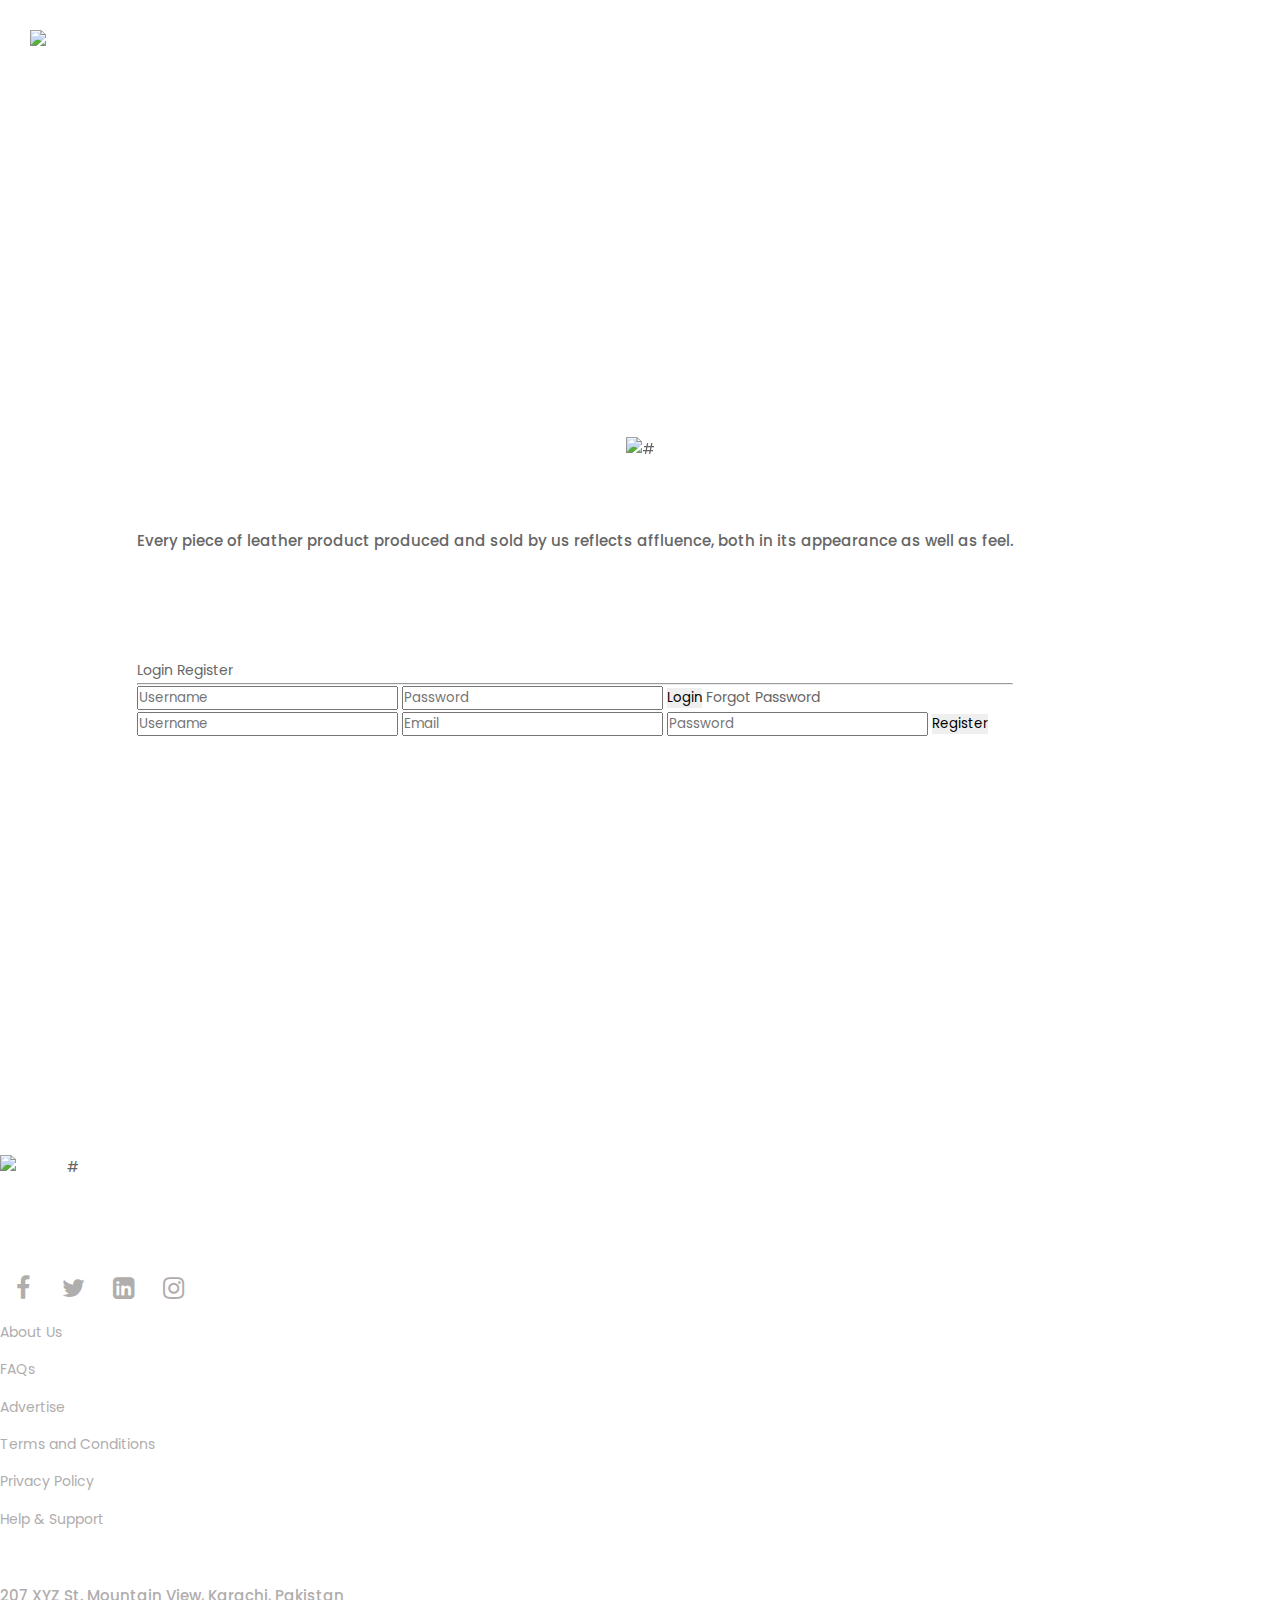
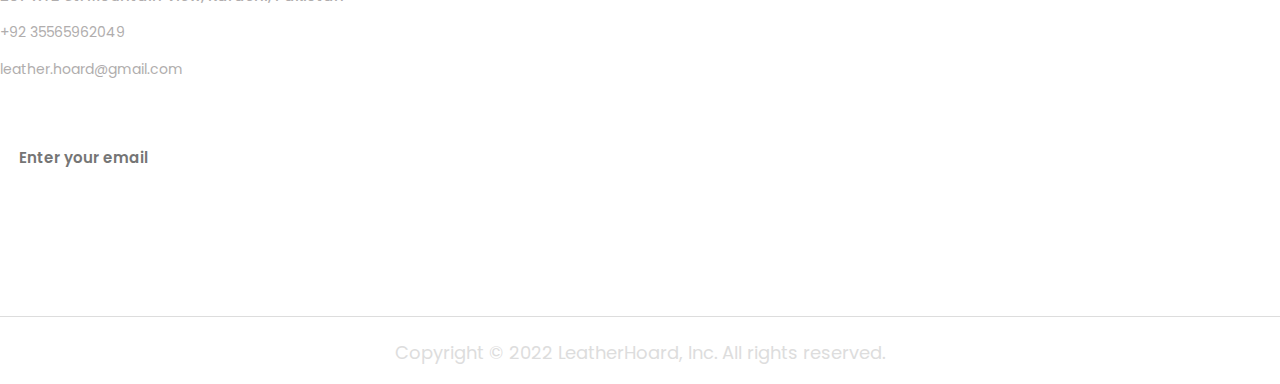
==== login.html @ 38080dd4 "redirect about us section from login page's footer" ====
<!DOCTYPE html>
<html lang="en">

<head>
    <!-- basic -->
    <meta charset="utf-8">
    <meta http-equiv="X-UA-Compatible" content="IE=edge">
    <!-- mobile metas -->
    <meta name="viewport" content="width=device-width, initial-scale=1">
    <meta name="viewport" content="initial-scale=1, maximum-scale=1">
    <!-- site metas -->
    <title>LeatherHoard</title>
    <meta name="keywords" content="">
    <meta name="description" content="">
    <meta name="author" content="">
    <!-- bootstrap css -->

    <link rel="stylesheet" href="https://cdn.jsdelivr.net/npm/bootstrap@4.6.2/dist/css/bootstrap.min.css"
        integrity="sha384-xOolHFLEh07PJGoPkLv1IbcEPTNtaed2xpHsD9ESMhqIYd0nLMwNLD69Npy4HI+N" crossorigin="anonymous">

    <!-- style css -->
    <link rel="stylesheet" href="css/style.css">
    <link rel="stylesheet" href="css/theme.css">
    <!-- Responsive-->
    <link rel="stylesheet" href="css/responsive.css">
    <!-- favicon -->
    <link rel="icon" href="images/logo3.png" type="image/gif" />
    <!-- Tweaks for older IEs-->
    <link rel="stylesheet" href="https://netdna.bootstrapcdn.com/font-awesome/4.0.3/css/font-awesome.css">
    <link rel="stylesheet" href="logincss.css">
    <!-- theme.js needs to be in the head -->
    <script src="./js/theme.js" async></script>
</head>
<!-- body -->

<body class="main-layout">
    <!-- loader  -->
    <div class="loader_bg">
        <div class="loader"><img src="images/loading.gif" alt="#" /></div>
    </div>
    <!-- end loader -->
    <!-- header -->
    <header>
        <!-- header inner -->
        <div class="header">
            <div class="container-fluid">
                <div class="row">
                    <div class="col-xl-3 col-lg-3 col-md-3 col-sm-3 col logo_section">
                        <div class="full">
                            <div class="center-banner">
                                <div class="logo">
                                    <a href="index.html"><img src="images/logo3.png" alt="#" /></a>
                                </div>
                            </div>
                        </div>
                    </div>
                    <div class="col-xl-9 col-lg-9 col-md-9 col-sm-9">
                        <nav class="navigation navbar navbar-expand-md navbar-dark ">
                            <button class="navbar-toggler" type="button" data-toggle="collapse"
                                data-target="#navbarsExample04" aria-controls="navbarsExample04" aria-expanded="false"
                                aria-label="Toggle navigation">
                                <span class="navbar-toggler-icon"></span>
                            </button>
                            <div class="collapse navbar-collapse" id="navbarsExample04">
                                <ul class="navbar-nav mr-auto">
                                    <li class="nav-item">
                                        <a class="nav-link" href="index.html">Home</a>
                                    </li>
                                    <li class="nav-item">
                                        <a class="nav-link" href="index.html#about">About</a>
                                    </li>

                                    <li class="nav-item">
                                        <a class="nav-link" href="index.html#Products">Products</a>
                                    </li>
                                    <li class="nav-item">
                                        <a class="nav-link" href="index.html#ContactUs">Contact Us</a>
                                    </li>
                                
                                  
                                </ul>
                            </div>
                        </nav>
                    </div>
                </div>
            </div>
        </div>
    </header>
    <!-- end header inner -->
    <!-- end header -->
    <!-- banner -->
    <section class="banner_main">
        <div id="banner1" class="carousel slide" data-ride="carousel">
            <div class="carousel-inner">
                <div class="carousel-item active">
                    <div class="container">
                        <div class="carousel-caption">
                            <div class="row">
                                <div class="col-md-6">
                                    <div class="text-bg">
                                        <span>Experience Royalty With Our</span>
                                        <h1>Leather Collection</h1>
                                        <p>Every piece of leather product produced and sold by us reflects affluence,
                                            both in
                                            its appearance as well as feel.</p>
                                        <a href="#">Buy Now </a> <a href="Contact">Contact </a>
                                    </div>
                                </div>
                                <div class="col-md-6">
                                    <!-- -----------Account-Page------------------->
                                    <div class="account-page">
                                        <div class="container">
                                            <div class="row">
                                                    <div class="form-container">
                                                        <div class="form-btn">
                                                            <span onclick="login()">Login</span>
                                                            <span onclick="register()">Register</span>
                                                            <hr id="Indicator">
                                                        </div>
                                                        <form id="LoginForm">
                                                            <input type="text" placeholder="Username">
                                                            <input type="password" placeholder="Password">
                                                            <button type="submit" class="btn">Login</button>
                                                            <a href="">Forgot Password</a>
                                                        </form>
                                                        <form id="RegForm">
                                                            <input type="text" placeholder="Username">
                                                            <input type="email" placeholder="Email">
                                                            <input type="password" placeholder="Password">
                                                            <button type="submit" class="btn">Register</button>
                                                        </form>
                                                    </div>
                                                </div>
                                            </div>
                                        </div>
                                    </div>
                                </div>
                            </div>
                        </div>
                    </div>
                </div>
            </div>
        </div>
        </div>
    </section>
    <!-- end banner -->






    <!--  footer -->
    <footer>
        <div class="footer">
            <div class="container">
                <div class="row">
                    <div class="col-xl-3 col-lg-3 col-md-6 col-sm-6">
                        <img class="logo1" src="images/logo3.png" alt="#" />
                        <ul class="social_icon">
                            <li><a href="#"><i class="fa fa-facebook" aria-hidden="true"></i></a></li>
                            <li><a href="#"><i class="fa fa-twitter" aria-hidden="true"></i></a></li>
                            <li><a href="#"><i class="fa fa-linkedin-square" aria-hidden="true"></i></a></li>
                            <li><a href="#"><i class="fa fa-instagram" aria-hidden="true"></i></a></li>
                        </ul>
                    </div>
                    <div class="col-xl-3 col-lg-3 col-md-6 col-sm-6">
                        <h3>INFO</h3>
                        <ul class="about_us">
                            <li><a href="index.html#about">About Us</a></li>
                            <li>FAQs</li>
                            <li>Advertise</li>
                            <li>Terms and Conditions</li>
                            <li><a href="PrivacyPolicy.html">Privacy Policy</a></li>
                            <li>Help & Support</li>
                        </ul>
                    </div>

                    <div class="col-xl-3 col-lg-3 col-md-6 col-sm-6">
                        <h3 id="Contact">Contact Us</h3>
                        <ul class="conta">
                            <li>
                                <p>207 XYZ St. Mountain View, Karachi, Pakistan</p>
                            </li>
                            <li>+92 35565962049</li>
                            <li>leather.hoard@gmail.com</li>

                        </ul>
                    </div>
                    <div class="col-xl-3 col-lg-3 col-md-6 col-sm-6">
                        <form class="bottom_form">
                            <h3>Newsletter</h3>
                            <input class="enter" placeholder="Enter your email" type="text" name="Enter your email">
                            <button class="sub_btn">subscribe</button>
                        </form>
                    </div>
                </div>
            </div>
            <div class="copyright">
                <div class="container">
                    <div class="row">
                        <div class="col-md-12">
                            <p>Copyright © 2022 LeatherHoard, Inc. All rights reserved.</a></p>
                        </div>
                    </div>
                </div>
            </div>
        </div>
    </footer>
    <!-- end footer -->
    <!-- Javascript files-->
    <script src="js/jquery.min.js"></script>
    <script src="js/bootstrap.bundle.min.js"></script>
    <!-- sidebar -->
    <script src="js/custom.js"></script>

    <!-- ----------------JS for toggle form --------- -->
    <script>
        var LoginForm = document.getElementById("LoginForm");
        var RegForm = document.getElementById("RegForm");
        var Indicator = document.getElementById("Indicator");
        function register() {
            RegForm.style.transform = "translateX(0px)";
            LoginForm.style.transform = "translateX(0px)";
            Indicator.style.transform = "translateX(110px)";

        }
        function login() {
            RegForm.style.transform = "translateX(300px)";
            LoginForm.style.transform = "translateX(300px)";
            Indicator.style.transform = "translateX(7px)";
        }


    </script>
</body>

</html>
---- css/style.css ----
/*--------------------------------------------------------------------- File Name: style.css ---------------------------------------------------------------------*/
/*-------- impor utils.css------------*/
@import url(./utils.css);
/*--------------------------------------------------------------------- import Fonts ---------------------------------------------------------------------*/

@import url("https://fonts.googleapis.com/css?family=Rajdhani:300,400,500,600,700");
@import url("https://fonts.googleapis.com/css?family=Poppins:100,100i,200,200i,300,300i,400,400i,500,500i,600,600i,700,700i,800,800i,900,900i");
@import url("https://fonts.googleapis.com/css?family=Raleway:100,400,600,700,900&display=swap");
@import url("https://fonts.googleapis.com/css?family=Dosis:400,500,600,700,800&display=swap");

/*****---------------------------------------- 1) font-family: 'Rajdhani', sans-serif;
 2) font-family: 'Poppins', sans-serif;
 ----------------------------------------*****/

/*--------------------------------------------------------------------- skeleton ---------------------------------------------------------------------*/

* {
    box-sizing: border-box !important;
}

html {
    scroll-behavior: smooth;
}

body {
    color: #666666;
    font-size: 14px;
    font-family: "Poppins", sans-serif;
    line-height: 1.80857;
    font-weight: normal;
    background-color: var(--primary-background-color);
}

a {
    color: #1f1f1f;
    text-decoration: none !important;
    outline: none !important;
    -webkit-transition: all 0.3s ease-in-out;
    -moz-transition: all 0.3s ease-in-out;
    -ms-transition: all 0.3s ease-in-out;
    -o-transition: all 0.3s ease-in-out;
    transition: all 0.3s ease-in-out;
}

h1,
h2,
h3,
h4,
h5,
h6 {
    letter-spacing: 0;
    font-weight: normal;
    position: relative;
    padding: 0 0 10px 0;
    font-weight: normal;
    line-height: normal;
    color: #111111;
    margin: 0;
}

h1 {
    font-size: 24px;
}

h2 {
    font-size: 22px;
}

h3 {
    font-size: 18px;
}

h4 {
    font-size: 16px;
}

h5 {
    font-size: 14px;
}

h6 {
    font-size: 13px;
}

*,
*::after,
*::before {
    -webkit-box-sizing: border-box;
    -moz-box-sizing: border-box;
    box-sizing: border-box;
}

h1 a,
h2 a,
h3 a,
h4 a,
h5 a,
h6 a {
    color: #212121;
    text-decoration: none !important;
    opacity: 1;
}

button:focus {
    outline: none;
}

ul,
li,
ol {
    margin: 0px;
    padding: 0px;
    list-style: none;
}

p {
    margin: 0px;
    font-weight: 500;
    font-size: 15px;
    line-height: 24px;
    
}

a {
    color: var(--color-dark-1);
    text-decoration: none;
    outline: none !important;
}

a,
.btn {
    text-decoration: none !important;
    outline: none !important;
    -webkit-transition: all 0.3s ease-in-out;
    -moz-transition: all 0.3s ease-in-out;
    -ms-transition: all 0.3s ease-in-out;
    -o-transition: all 0.3s ease-in-out;
    transition: all 0.3s ease-in-out;
}

:focus {
    outline: 0;
}

.form-control:focus {
    border-color: #ffffff !important;
    box-shadow: 0 0 0 0.2rem rgba(255, 255, 255, 0.25);
}

blockquote {
    margin: 20px 0 20px;
    padding: 30px;
}

button {
    border: 0;
    margin: 0;
    padding: 0;
    cursor: pointer;
}

/*---------------------------- preloader area ----------------------------*/

.loader_bg {
    position: fixed;
    z-index: 9999999;
    /* Added background using css variables instead of using hardcoded value */
    background: var(--primary-background-color);
    width: 100%;
    height: 100%;
    display: flex;
    justify-content: center;
    align-items: center;
}

.loader-wrapper {
    width: 200px;
    height: 60px;
    position: relative;
    z-index: 1;
}

.loader-circle {
    width: 20px;
    height: 20px;
    position: absolute;
    border-radius: 50%;
    background-color: #a52a2a;
    left: 15%;
    transform-origin: 50%;
    animation: circle7124 0.5s alternate infinite ease;
}

@keyframes circle7124 {
    0% {
        top: 60px;
        height: 5px;
        border-radius: 50px 50px 25px 25px;
        transform: scaleX(1.7);
    }

    40% {
        height: 20px;
        border-radius: 50%;
        transform: scaleX(1);
    }

    100% {
        top: 0%;
    }
}

.loader-circle:nth-child(2) {
    left: 45%;
    animation-delay: 0.2s;
}

.loader-circle:nth-child(3) {
    left: auto;
    right: 15%;
    animation-delay: 0.3s;
}

.loader-shadow {
    width: 20px;
    height: 4px;
    border-radius: 50%;
    background-color: #a52a2a;
    position: absolute;
    top: 62px;
    transform-origin: 50%;
    z-index: -1;
    left: 15%;
    filter: blur(1px);
    animation: shadow046 0.5s alternate infinite ease;
}

@keyframes shadow046 {
    0% {
        transform: scaleX(1.5);
    }

    40% {
        transform: scaleX(1);
        opacity: 0.7;
    }

    100% {
        transform: scaleX(0.2);
        opacity: 0.4;
    }
}

.loader-shadow:nth-child(4) {
    left: 45%;
    animation-delay: 0.2s;
}

.loader-shadow:nth-child(5) {
    left: auto;
    right: 15%;
    animation-delay: 0.3s;
}

/*---------------------------- Scroll progress bar ----------------------------*/

.progressBar {
    position: fixed;
    top: 0;
    left: 0;
    height: 6px;
    background: linear-gradient(to right, #ff758c 0%, #ff7eb3 100%);
    width: 0;
    z-index: 1000;
    transition: width 0.2s ease-out;
}

ul.btn {
    float: right;
}

ul.btn li {
    display: inline-block;
    padding: 0 25px;
}

ul.btn li a {
    color: #fff;
    font-size: 16px;
}

ul.btn li:last-child {
    padding-right: 0;
}

.login_btn {
    padding-left: 50px;
}

.login_btn a {
    background-color: #fff;
    display: inline-block;
    padding: 7px 35px;
    border-radius: 10px;
    color: #292e39 !important;
    font-size: 17px;
}

.login_btn a:hover {
    color: #fff !important;
    background: #0808ff;
}
/* styleing for the search bar */
.searchBox {
    transform: translateY(-300px);
    background-color: white !important;
    transition: 0.5s ease;
    position: absolute;
    right: 30px;
    top: 60px;
    border-radius: 5px;
    border-bottom-left-radius: 5px;
    border-bottom-right-radius: 5px;
}
.searchBox-active {
    display: inline-block;
    transform: scaleY(1);
}
#searchInput {
    padding: 10px;
}
.suggestionBox {
    display: none;
    overflow-y: scroll;
    max-height: 200px;
    width: 100%;
}
/*styling the dynamically generated list*/
.suggestionBox li {
    cursor: pointer;
    padding: 10px;
    width: 100%;
}
.suggestionBox li:nth-child(2n) {
    background-color: #ececec;
}
.suggestionBox li:hover {
    transition: 0.3s ease;
    background-color: pink;
}
.suggestionBox-active {
    display: block;
}
/* --------------------------------------------------
==================================================
-------------------------------------------------- */

/* ---------------------------

Style For Header section

-------------------------- */

.full {
    width: 100%;
    float: left;
    margin: 0;
    padding: 0;
}

.navigation.navbar {
    float: right;
    padding-top: 31px !important;
    padding: 0;
}

.navigation.navbar-dark .navbar-nav .nav-link {
    padding: 0 25px;
    color: #fff;
    font-size: 17px;
    line-height: 20px;
    font-weight: 500;
}

.navigation.navbar-dark .navbar-nav .nav-link:focus,
.navigation.navbar-dark .navbar-nav .nav-link:hover {
    color: var(--color-pink);
}

.navigation.navbar-dark .navbar-nav .active > .nav-link,
.navigation.navbar-dark .navbar-nav .nav-link.active,
.navigation.navbar-dark .navbar-nav .nav-link.show,
.navigation.navbar-dark .navbar-nav .show > .nav-link {
    color: var(--color-pink);
}

.navbar-expand-md .navbar-nav {
    padding-right: 10px;
}

.header {
    width: 100%;
    padding: 30px 30px;
    background: transparent;
    position: absolute;
    z-index: 999;
}

.logo a {
    font-size: 40px;
    font-weight: bold;
    text-transform: uppercase;
    color: #fff;
    line-height: 40px;
}

.logo a img {
    width: 131px;
    height: 76px;
}

/* ---------------------------

Style For Banner section

-------------------------- */

.banner_main {
    background: url(../images/banner4.png);
    background-repeat: no-repeat;
    min-height: 1070px;
    background-size: 100% 100%;
    display: flex;
    justify-content: center;
    align-content: center;
    align-items: center;
    position: relative;
    padding: 0 5px;
}
.banner_main::before {
    position: absolute;
    content: "";
    width: 50px;
    height: 40px;
    background: url(../images/cross.png);
    background-repeat: no-repeat;
    bottom: -38px;
    right: 38px;
}
.banner_main::after {
    position: absolute;
    content: "";
    width: 50px;
    height: 40px;
    background: url(../images/cross.png);
    background-repeat: no-repeat;
    bottom: -38px;
    left: 38px;
}

/* ---------------------------------------

Style For The Background Text in Banner

------------------------------------------ */

.text-bg {
    text-align: left;
}

.text-bg h1 {
    color: #fff;
    font-size: 78px;
    line-height: 80px;
    padding-bottom: 45px;
    font-weight: bold;
}

.text-bg span {
    color: #fff;
    font-size: 32px;
    line-height: 50px;
    font-weight: normal;
    padding-bottom: 18px;
    display: block;
}

.text-bg p {
    line-height: 28px;
    font-weight: 500;
    padding-bottom: 60px;
    display: block;
}

.text_img {
    margin-right: -130px;
}

.carousel-caption {
    position: inherit;
}

#banner1 .carousel-inner {
    padding-right: 130px;
}

#banner1 .carousel-indicators {
    left: inherit;
    bottom: 40px;
}

#banner1 .carousel-indicators li {
    width: 20px;
    height: 20px;
    border-radius: 20px;
    background: var(--color-pink);
    margin-right: 5px;
    margin-left: 5px;
}

#banner1 .carousel-indicators li.active {
    background: #ffffff;
}

#banner1 a.carousel-control-next,
#banner1 a.carousel-control-prev {
    display: none;
}

/* 
Styles for Banner image  
*/

.banner-img {
    display: flex;
    justify-content: center;
    align-items: center;
    overflow: hidden;
    margin: 0 auto;
}
.banner-img img {
    width: 100%;
    height: 100%;
    object-fit: contain;
}

/* ---------------------------

Style For Banner section Buttons

-------------------------- */

.text-bg a {
    font-size: 17px;
    background-color: transparent;
    border: #fff solid 2px;
    color: #fff;
    font-weight: 500;
    padding: 4px 0px;
    border-radius: 6px;
    width: 100%;
    max-width: 215px;
    text-align: center;
    display: inline-block;
    transition: ease-in all 0.5s;
    margin-right: 10px;
}

.text-bg a:hover {
    background-color: #de5a5a;
    color: #fff;
    transition: ease-in all 0.5s;
}

/* colors_used: var(--color-pink), #de5a5a (dark pink), 361C16 (brown)*/

/* -------------------------------------
=====================================
------------------------------------- */

/* ---------------------------

Style For Card-service Section

-------------------------- */

.service_img {
    width: 50px;
    height: 50px;
    margin: 0 auto 10px auto;
}

.service_img img {
    width: 100%;
    height: 100%;
    object-fit: contain;
}






    display: block;
    margin: 16px auto;
    padding: 32px 20px;
    max-width: 300px;
    text-align: center;
    color: var(--text-color);
    border-radius: 8px;

    box-shadow: 0 3px 12px rgba(95, 92, 120, 0.12);
    background: var(--secondary-background-color);

    box-shadow: 1px 1px 10px 5px rgba(255, 255, 255, 0.08);
    background: var(--secondary-background-color);
    transition: 0.5s;

  display: block;
  margin: 16px auto;
  padding: 32px 20px;
  max-width: 300px;
  text-align: center;
  color: var(--text-color);
  border-radius: 8px;
  box-shadow: 0 3px 12px rgba(95, 92, 120, 0.12);
  background: var(--secondary-background-color);


}

.card-service:hover{
    transform: translateY(-5px);
    box-shadow: 1px 1px 10px 5px rgba(255, 255, 255, 0.15);

}
/* ------------------------------------------------
===============================================
------------------------------------------------ */

/* ---------------------------

Style For Categories Section

-------------------------- */

.categories {
    text-align: center;
    padding: 12px;
    border: solid 1px transparent;
}

.categories:hover {
    background-color: #593f39;
    border: solid 1px #645f88;
    border-radius: 12px;
    height: 100%;
}

.categories:hover img {
    transform: scale(1.1);
    will-change: transform;
    transition-duration: 0.6s ease all;
}

.categories:hover h5,
.categories:hover p {
    color: rgb(176, 173, 173);
}

.categories .headimg {
    width: 150px;
    height: 140px;
    margin: 0 auto;
    overflow: hidden;
    border-radius: 50%;
    margin-bottom: 18px;
    background-color: white;
}

.cat-btn {
    display: block !important;
    margin: 0 auto !important;
    width: max-content !important;
}

.categories .headimg img {
    width: 100%;
    height: 100%;
    object-fit: contain;
}

.innerimg {
    line-height: 60px;
    border-radius: 50%;
    text-align: center;
    font-size: 24px;
    box-shadow: 0 2px 14px rgba(95, 92, 120, 0.16);
    width: 150px;
    height: 130px !important;
}

.categories h5 {
    color: #2d2b3a;
}

.dark-mode .categories h5 {
    color: var(--color-dark-1);
}

.categories p {
    font-size: 13px;
    color: #898798;
}

/* --------------------------------------
======================================
-------------------------------------- */

/* ---------------------------

Style For About Us Section

-------------------------- */

/* Added background using css variables instead of using hardcoded value */
.aboutusbtn {
    background-color: var(--color-pink);
    color: white;
    font-weight: 400;
}

.about-img {
    height: 473px;
    width: 100%;
}

.about-img img {
    width: 100%;
    height: 100%;
    object-fit: contain;
}

/* ---------------------------

Style For New Arrivals Section

-------------------------- */
/* Added background using css variables instead of using hardcoded value */
#arrivals {
    background-color: var(--secondary-background-color);
}
.arrival-card {
    display: block;
    margin: 0 auto;
    padding: 1rem;
    max-width: 280px;
    border-radius: 4px;
    box-shadow: 0 2px 6px rgba(100, 95, 136, 0.16);
    overflow: hidden;
    background: var(--secondary-background-color);
}

.arrival-card .arrival_picture {
    display: flex;
    justify-content: center;
    margin-bottom: 10px;
    width: 100%;
    height: 200px;
}

.arrival-card .arrival_picture img {
    width: 100%;
    height: 100%;
    object-fit: cover;
    border-radius: 4px;
}

.arrival-card .bodycont {
    padding: 10px 10px;
    text-align: center;
}

.arrival-card .arrival-title a {
    color: #645f88;
    transition: color 0.2s ease;
}

/* ------------------------------------
====================================
------------------------------------ */

/* ---------------------------

Style For Customer Review section

-------------------------- */
.titlepage {
    text-align: center;
    padding-bottom: 60px;
}

.titlepage h2 {
    font-size: 40px;
    color: var(--color-dark-1);
    line-height: 55px;
    font-weight: bold;
    padding: 0;
    text-transform: uppercase;
    border-bottom: var(--color-pink) solid 1px;
    max-width: 315px;
    margin: auto;
}

.d_flex {
    display: flex;
    align-items: center;
    flex-wrap: wrap;
}

.read_more {
    font-size: 17px;
    background-color: #fe7696;
    color: #fff !important;
    padding: 13px 0px;
    width: 100%;
    max-width: 190px;
    text-align: center;
    display: inline-block;
    transition: ease-in all 0.5s;
    font-weight: 500;
}

.read_more:hover {
    background: #000;
    color: #fff;
    transition: ease-in all 0.5s;
}

.customer {
    padding: 90px 0px 140px 0px;
}

.customer .titlepage h2 {
    max-width: 385px;
}

.customer_Carousel .carousel-caption {
    position: inherit;
    padding: 0;
}

.customer_box {
    text-align: center;
}

.test_box {
    text-align: left;
}

.customer_Carousel .test_box h4 {
    font-size: 30px;
    color: var(--color-dark-1);
    line-height: 28px;
    display: block;
    font-weight: 600;
    padding: 30px 0px 30px 0px;
    text-align: left;
}

.customer_Carousel .test_box p {
    font-size: 17px;
    line-height: 28px;
    color: var(--color-dark-2);
    text-align: left;
}

.dark-mode .customer_Carousel .test_box p {
    color: var(--text-color);
}

.dark-mode .customer-review-quote {
    filter: invert(1);
}

.customer_Carousel .carousel-indicators {
    bottom: -50px;
    right: inherit;
    margin-left: 4px;
}

.customer_Carousel .carousel-indicators li {
    width: 20px;
    height: 20px;
    border-radius: 20px;
    background: var(--color-pink);
}

.customer_Carousel .carousel-indicators li.active {
    background: #361c16;
}

#myCarousel .carousel-control-next-icon,
#myCarousel .carousel-control-prev-icon {
    display: none;
}

/* -----------------------------------------------
===============================================
----------------------------------------------- */

/* ---------------------------

Style For Contact Us section

-------------------------- */
.contact {
    padding: 115px 0 120px;
    background: url(../images/map.jpg);
    background-repeat: no-repeat;
    background-position: center;
    background-size: cover;
    position: relative;
}
.contact:before {
    background: #482b24e7;
    position: absolute;
    left: 0;
    top: 0;
    width: 100%;
    height: 100%;
    content: "";
}

/*contact-head */
.section-header.contact-head h2,
.section-header.contact-head p {
    position: relative;
    color: #fff;
}
.contact-form h3 {
    color: #fff;
    font-size: 24px;
    text-transform: capitalize;
    margin-bottom: 40px;
}
/*contact-head */

.contact-content {
    padding: 0 0 0 0;
    margin-top: 30px;
    overflow: hidden;
}
.contact-form {
    position: relative;
    margin: 50px 0 0 0;
}
.contact-form .form-group {
    margin-bottom: 15px;
}
.contact-form .form-control {
    padding: 24px 21px;
    font-size: 16px;
    border: 1px solid #f9faff;
    border-radius: 0px;
    box-shadow: none;
    outline: 0 !important;
    background: #f9faff;
    color: #888;
    resize: none;
}
.contact-form .form-group {
    padding-bottom: 7px;
}

.contact-form .form-group .form-control:focus {
    box-shadow: 0 0 15px #ff8aa5;
}

/*--contct button--*/
.contact-form .single-contact-btn button {
    display: flex;
    align-items: center;
    justify-content: center;
    background: var(--color-pink);
    border-radius: 6px !important;
    height: 50px;
    width: 195px;
    border: 1px solid #482b24;
    text-transform: capitalize;
    margin-top: 3px;
    -webkit-transition: 0.5s;
    -moz-transition: 0.5s;
    -ms-transition: 0.5s;
    -o-transition: 0.5s;
    transition: 0.5s;
}

.contact-form .single-contact-btn button.contact-btn,
.contact-form .single-contact-btn button.contact-btn:focus {
    margin-top: 0px;
    outline: 0 !important;
    border: 0;
    color: #fff;
    letter-spacing: 2.5px;
    border-radius: 0px;
    font-size: 14px;
    -webkit-transition: 0.5s;
    -moz-transition: 0.5s;
    -ms-transition: 0.5s;
    -o-transition: 0.5s;
    transition: 0.5s;
}

.single-contact-btn:hover button.contact-btn {
    color: white;
    background: #000;
    border: 1px solid #361c16;
}

/*--contct button--*/

/* contact-right */
.contact-right {
    display: flex;
}

/* contact-adress */
.contact-adress {
    margin: 68px 0 0px;
    display: flex;
    flex-direction: column;
}
.contact-office-address {
    margin-bottom: 18px;
}
.contact-office-address h3 {
    color: #fff;
    font-size: 24px;
    text-transform: capitalize;
}
.contact-office-address p {
    color: #fff;
    font-size: 14px;
    margin-bottom: 14px;
    margin-top: 30px;
    margin-bottom: 50px;
}
.contact-online-address {
    color: #fff;
    font-size: 14px;
}
.single-online-address {
    position: relative;
    margin-bottom: 30px;
}
.single-online-address i {
    padding-right: 7px;
}
.single-online-address span {
    position: absolute;
    font-size: 14px;
    left: 25px;
    top: 0;
    width: 100%;
} /* contact-adress */

/*hm-foot-icon*/
.contact-icon {
    margin-top: 19px;
}

.contact-icon ul li {
    float: left;
}
.contact-icon ul li > a {
    color: #fff;
    margin-right: 13px;
    padding: 0px 12px 0px 0px;
    -webkit-transition: 0.3s;
    -moz-transition: 0.3s;
    -ms-transition: 0.3s;
    -o-transition: 0.3s;
    transition: 0.3s;
}

.contact-icon ul li {
    float: left;
}
.contact-icon ul li > a {
    color: #ff8aa5;
    margin-right: 13px;
    padding: 0px 12px 0px 0px;
    -webkit-transition: 0.3s;
    -moz-transition: 0.3s;
    -ms-transition: 0.3s;
    -o-transition: 0.3s;
    transition: 0.3s;
}

/* ------------------------------------
====================================
------------------------------------ */

/* ---------------------------

Style For Footer section

-------------------------- */

.footer {
    background: url(../images/footer.jpg);
    background-repeat: no-repeat;
    background-size: 100% 100%;
    padding-top: 115px;
    text-align: center;
}

.footer .titlepage {
    text-align: left;
    padding-bottom: 0px;
}

.footer .titlepage h2 {
    color: #fff;
    margin: inherit;
    border-bottom: #fff solid 1px;
}

.logo1 {
    height: 76px;
    width: 131px;
    float: left;
    margin-top: -30px;
}

ul.social_icon {
    padding-top: 37px;
    width: 100%;
    float: left;
    text-align: left;
}

ul.social_icon li {
    display: inline-block;
}

ul.social_icon li a {
    background: #fff;
    width: 40px;
    height: 40px;
    display: flex;
    align-items: center;
    justify-content: center;
    font-size: 25px;
    border-radius: 30px;
    margin: 0 3px;
    transition: 0s;
    transition: all 400ms ease;
}

ul.social_icon li a:hover {
    background-color: var(--color-pink-dark);
    color: #fff;
}

.footer h3 {
    line-height: 25px;
    font-weight: 400;
    text-align: left;
    color: #fff;
    padding-bottom: 15px;
}

.footer li,
.footer li a {
    text-align: left;
    margin-bottom: 12px;
    color: rgb(176, 173, 173);
}

.bottom_form .enter {
    border: inherit;
    padding: 0px 19px;
    width: 100%;
    height: 45px;
    background: #fffffff2;
    color: #ccc8c8;
    font-size: 15px;
    font-weight: 600;
    float: left;
    border-radius: 6px;
    margin-bottom: 20px;
}

.sub_btn {
    font-size: 17px;
    transition: ease-in all 0.5s;
    background-color: var(--color-pink-dark);
    color: #fff;
    padding: 5px 0px;
    max-width: 147px;
    border-radius: 10px;
    width: 100%;
    display: block;
    font-weight: 500;
    text-transform: uppercase;
    transition: 1ms;
}

.sub_btn:hover {
    background-color: #000;
    transition: ease-in all 0.5s;
    color: #fff;
}

.copyright {
    margin-top: 80px;
    padding-bottom: 20px;
}

.copyright p {
    color: #ddd;
    font-size: 18px;
    line-height: 22px;
    text-align: center;
    border-top: #ddd solid 1px;
    padding-top: 25px;
    font-weight: normal;
}

.copyright a {
    color: #ddd;
}

.copyright a:hover {
    color: var(--color-pink-dark);
    transition: all 400ms ease;
}

/* ------------------------------------
====================================
------------------------------------ */

/* ---------------------------

Style For page-section

-------------------------- */

.page-section {
    position: relative;
    padding-top: 80px;
    padding-bottom: 80px;
    color: #898798;
    overflow: hidden;
}
.title-section {
    color: #65443c;
    font-size: 2rem;
}.subhead {
    display: block;
    text-transform: uppercase;
    letter-spacing: 3px;
    color: #482b24;
    font-weight: 500;
    margin-bottom: 8px;
}

.divider {
    display: block;
    margin-top: 16px;
    margin-bottom: 32px;
    width: 32px;
    height: 3px;
    border-radius: 40px;
    background-color: var(--color-pink);
}

/* ---------------------------

Style for toggle theme button

-------------------------- */

.toggle-theme-btn {
    position: fixed;
    bottom: 2rem;
    right: 2rem;
    height: 3rem;
    width: 3rem;
    background-color: var(--color-dark-2);
    display: flex;
    justify-content: center;
    align-items: center;
    border-radius: 50%;
    cursor: pointer;
    box-shadow: 0 2px 6px 2px rgba(100, 95, 136, 0.62);
    z-index: 1;
}

.toggle-theme-btn i {
    font-size: 2rem;
    color: var(--color-pink);
    display: none;
}

.dark-mode .toggle-theme-btn i:first-child,
.light-mode .toggle-theme-btn i:last-child {
    display: block;
}

/* Adding custom scroolbar  matching to the theme of website */
::-webkit-scrollbar {
    width: 20px;
}
::-webkit-scrollbar-track {
    background-color: rgb(247, 252, 254);
}

::-webkit-scrollbar-thumb {
    background-color: #624a2e;
    border-radius: 1rem;
    border: 0.3rem solid transparent;
    background-clip: content-box;
}
/* for back to scroll feature  */
/* 
  
  #myBtn:hover {
    background-color: #555;
  } */
  #myBtn {
    /* display: none; */
    position: fixed;
    bottom: 90px;
    right: 33px;
    z-index: 99;
    font-size: 18px;
    border: none;
    outline: none;
    background-color: rgb(163, 156, 156);
    color: white;
    cursor: pointer;
    padding: 10px;

    border-radius: 50%;
  }
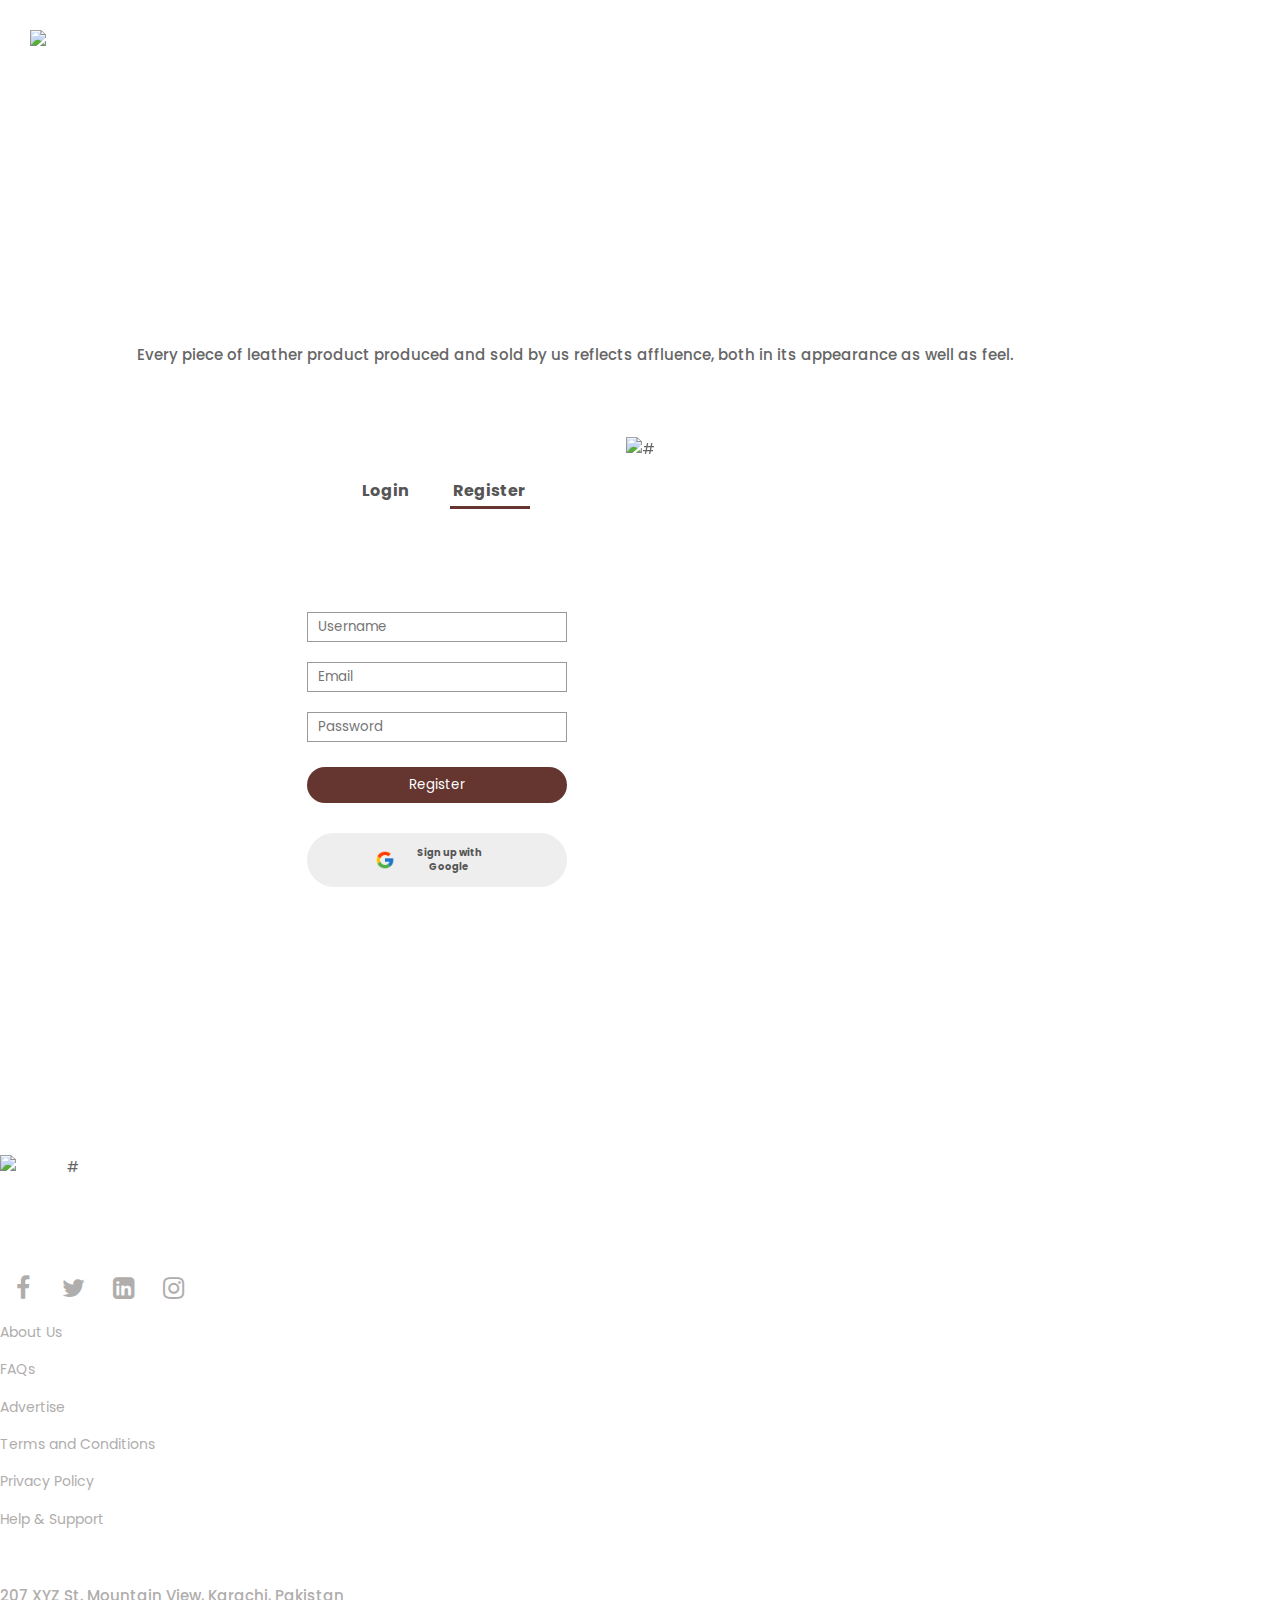
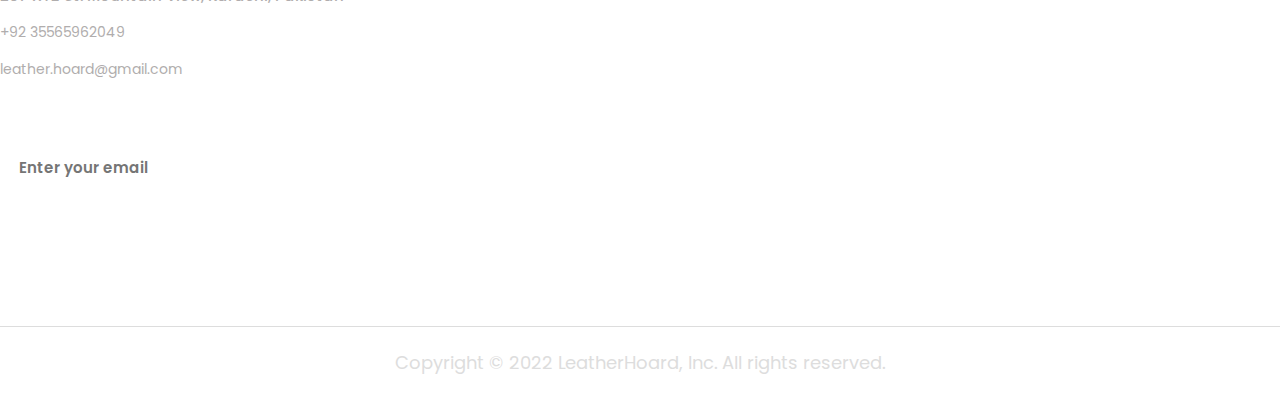
==== commit db8b443a: "Added Sign in with Google on login and register pg" ====
--- a/login.html
+++ b/login.html
@@ -121,6 +121,7 @@
                                                             <input type="text" placeholder="Username">
                                                             <input type="password" placeholder="Password">
                                                             <button type="submit" class="btn">Login</button>
+                                                            <button type="submit" class="btn" style="background-color: rgb(238, 238, 238);"> <img style="width: 20px; height: 20px;" src="/images/google_icon.png" alt="google_logo"> <span style="font-size: 9.8px; padding: 0px;">Sign in with Google</span></button>
                                                             <a href="">Forgot Password</a>
                                                         </form>
                                                         <form id="RegForm">
@@ -128,6 +129,7 @@
                                                             <input type="email" placeholder="Email">
                                                             <input type="password" placeholder="Password">
                                                             <button type="submit" class="btn">Register</button>
+                                                            <button type="submit" class="btn" style="background-color: rgb(238, 238, 238);"> <img style="width: 20px; height: 20px;" src="/images/google_icon.png" alt="google_logo"> <span style="font-size: 9.8px; padding: 0px;">Sign up with Google</span></button>
                                                         </form>
                                                     </div>
                                                 </div>
@@ -167,7 +169,7 @@
                     <div class="col-xl-3 col-lg-3 col-md-6 col-sm-6">
                         <h3>INFO</h3>
                         <ul class="about_us">
-                            <li><a href="index.html#about">About Us</a></li>
+                            <li>About Us</li>
                             <li>FAQs</li>
                             <li>Advertise</li>
                             <li>Terms and Conditions</li>
@@ -191,7 +193,7 @@
                         <form class="bottom_form">
                             <h3>Newsletter</h3>
                             <input class="enter" placeholder="Enter your email" type="text" name="Enter your email">
-                            <button class="sub_btn">subscribe</button>
+                            <button class="sub_btn">Subscribe</button>
                         </form>
                     </div>
                 </div>
--- a/css/style.css
+++ b/css/style.css
@@ -15,31 +15,31 @@
 /*--------------------------------------------------------------------- skeleton ---------------------------------------------------------------------*/
 
 * {
-    box-sizing: border-box !important;
+  box-sizing: border-box !important;
 }
 
 html {
-    scroll-behavior: smooth;
+  scroll-behavior: smooth;
 }
 
 body {
-    color: #666666;
-    font-size: 14px;
-    font-family: "Poppins", sans-serif;
-    line-height: 1.80857;
-    font-weight: normal;
-    background-color: var(--primary-background-color);
+  color: #666666;
+  font-size: 14px;
+  font-family: "Poppins", sans-serif;
+  line-height: 1.80857;
+  font-weight: normal;
+  background-color: var(--primary-background-color);
 }
 
 a {
-    color: #1f1f1f;
-    text-decoration: none !important;
-    outline: none !important;
-    -webkit-transition: all 0.3s ease-in-out;
-    -moz-transition: all 0.3s ease-in-out;
-    -ms-transition: all 0.3s ease-in-out;
-    -o-transition: all 0.3s ease-in-out;
-    transition: all 0.3s ease-in-out;
+  color: #1f1f1f;
+  text-decoration: none !important;
+  outline: none !important;
+  -webkit-transition: all 0.3s ease-in-out;
+  -moz-transition: all 0.3s ease-in-out;
+  -ms-transition: all 0.3s ease-in-out;
+  -o-transition: all 0.3s ease-in-out;
+  transition: all 0.3s ease-in-out;
 }
 
 h1,
@@ -48,46 +48,46 @@
 h4,
 h5,
 h6 {
-    letter-spacing: 0;
-    font-weight: normal;
-    position: relative;
-    padding: 0 0 10px 0;
-    font-weight: normal;
-    line-height: normal;
-    color: #111111;
-    margin: 0;
+  letter-spacing: 0;
+  font-weight: normal;
+  position: relative;
+  padding: 0 0 10px 0;
+  font-weight: normal;
+  line-height: normal;
+  color: #111111;
+  margin: 0;
 }
 
 h1 {
-    font-size: 24px;
+  font-size: 24px;
 }
 
 h2 {
-    font-size: 22px;
+  font-size: 22px;
 }
 
 h3 {
-    font-size: 18px;
+  font-size: 18px;
 }
 
 h4 {
-    font-size: 16px;
+  font-size: 16px;
 }
 
 h5 {
-    font-size: 14px;
+  font-size: 14px;
 }
 
 h6 {
-    font-size: 13px;
+  font-size: 13px;
 }
 
 *,
 *::after,
 *::before {
-    -webkit-box-sizing: border-box;
-    -moz-box-sizing: border-box;
-    box-sizing: border-box;
+  -webkit-box-sizing: border-box;
+  -moz-box-sizing: border-box;
+  box-sizing: border-box;
 }
 
 h1 a,
@@ -96,260 +96,263 @@
 h4 a,
 h5 a,
 h6 a {
-    color: #212121;
-    text-decoration: none !important;
-    opacity: 1;
+  color: #212121;
+  text-decoration: none !important;
+  opacity: 1;
 }
 
 button:focus {
-    outline: none;
+  outline: none;
 }
 
 ul,
 li,
 ol {
-    margin: 0px;
-    padding: 0px;
-    list-style: none;
+  margin: 0px;
+  padding: 0px;
+  list-style: none;
 }
 
 p {
-    margin: 0px;
-    font-weight: 500;
-    font-size: 15px;
-    line-height: 24px;
-    
+  margin: 0px;
+  font-weight: 500;
+  font-size: 15px;
+  line-height: 24px;
+}
+
+.offerp {
+  color: white;
 }
 
 a {
-    color: var(--color-dark-1);
-    text-decoration: none;
-    outline: none !important;
+  color: var(--color-dark-1);
+  text-decoration: none;
+  outline: none !important;
 }
 
 a,
 .btn {
-    text-decoration: none !important;
-    outline: none !important;
-    -webkit-transition: all 0.3s ease-in-out;
-    -moz-transition: all 0.3s ease-in-out;
-    -ms-transition: all 0.3s ease-in-out;
-    -o-transition: all 0.3s ease-in-out;
-    transition: all 0.3s ease-in-out;
+  text-decoration: none !important;
+  outline: none !important;
+  -webkit-transition: all 0.3s ease-in-out;
+  -moz-transition: all 0.3s ease-in-out;
+  -ms-transition: all 0.3s ease-in-out;
+  -o-transition: all 0.3s ease-in-out;
+  transition: all 0.3s ease-in-out;
 }
 
 :focus {
-    outline: 0;
+  outline: 0;
 }
 
 .form-control:focus {
-    border-color: #ffffff !important;
-    box-shadow: 0 0 0 0.2rem rgba(255, 255, 255, 0.25);
+  border-color: #ffffff !important;
+  box-shadow: 0 0 0 0.2rem rgba(255, 255, 255, 0.25);
 }
 
 blockquote {
-    margin: 20px 0 20px;
-    padding: 30px;
+  margin: 20px 0 20px;
+  padding: 30px;
 }
 
 button {
-    border: 0;
-    margin: 0;
-    padding: 0;
-    cursor: pointer;
+  border: 0;
+  margin: 0;
+  padding: 0;
+  cursor: pointer;
 }
 
 /*---------------------------- preloader area ----------------------------*/
 
 .loader_bg {
-    position: fixed;
-    z-index: 9999999;
-    /* Added background using css variables instead of using hardcoded value */
-    background: var(--primary-background-color);
-    width: 100%;
-    height: 100%;
-    display: flex;
-    justify-content: center;
-    align-items: center;
+  position: fixed;
+  z-index: 9999999;
+  /* Added background using css variables instead of using hardcoded value */
+  background: var(--primary-background-color);
+  width: 100%;
+  height: 100%;
+  display: flex;
+  justify-content: center;
+  align-items: center;
 }
 
 .loader-wrapper {
-    width: 200px;
-    height: 60px;
-    position: relative;
-    z-index: 1;
+  width: 200px;
+  height: 60px;
+  position: relative;
+  z-index: 1;
 }
 
 .loader-circle {
-    width: 20px;
+  width: 20px;
+  height: 20px;
+  position: absolute;
+  border-radius: 50%;
+  background-color: #a52a2a;
+  left: 15%;
+  transform-origin: 50%;
+  animation: circle7124 0.5s alternate infinite ease;
+}
+
+@keyframes circle7124 {
+  0% {
+    top: 60px;
+    height: 5px;
+    border-radius: 50px 50px 25px 25px;
+    transform: scaleX(1.7);
+  }
+
+  40% {
     height: 20px;
-    position: absolute;
     border-radius: 50%;
-    background-color: #a52a2a;
-    left: 15%;
-    transform-origin: 50%;
-    animation: circle7124 0.5s alternate infinite ease;
-}
-
-@keyframes circle7124 {
-    0% {
-        top: 60px;
-        height: 5px;
-        border-radius: 50px 50px 25px 25px;
-        transform: scaleX(1.7);
-    }
-
-    40% {
-        height: 20px;
-        border-radius: 50%;
-        transform: scaleX(1);
-    }
-
-    100% {
-        top: 0%;
-    }
+    transform: scaleX(1);
+  }
+
+  100% {
+    top: 0%;
+  }
 }
 
 .loader-circle:nth-child(2) {
-    left: 45%;
-    animation-delay: 0.2s;
+  left: 45%;
+  animation-delay: 0.2s;
 }
 
 .loader-circle:nth-child(3) {
-    left: auto;
-    right: 15%;
-    animation-delay: 0.3s;
+  left: auto;
+  right: 15%;
+  animation-delay: 0.3s;
 }
 
 .loader-shadow {
-    width: 20px;
-    height: 4px;
-    border-radius: 50%;
-    background-color: #a52a2a;
-    position: absolute;
-    top: 62px;
-    transform-origin: 50%;
-    z-index: -1;
-    left: 15%;
-    filter: blur(1px);
-    animation: shadow046 0.5s alternate infinite ease;
+  width: 20px;
+  height: 4px;
+  border-radius: 50%;
+  background-color: #a52a2a;
+  position: absolute;
+  top: 62px;
+  transform-origin: 50%;
+  z-index: -1;
+  left: 15%;
+  filter: blur(1px);
+  animation: shadow046 0.5s alternate infinite ease;
 }
 
 @keyframes shadow046 {
-    0% {
-        transform: scaleX(1.5);
-    }
-
-    40% {
-        transform: scaleX(1);
-        opacity: 0.7;
-    }
-
-    100% {
-        transform: scaleX(0.2);
-        opacity: 0.4;
-    }
+  0% {
+    transform: scaleX(1.5);
+  }
+
+  40% {
+    transform: scaleX(1);
+    opacity: 0.7;
+  }
+
+  100% {
+    transform: scaleX(0.2);
+    opacity: 0.4;
+  }
 }
 
 .loader-shadow:nth-child(4) {
-    left: 45%;
-    animation-delay: 0.2s;
+  left: 45%;
+  animation-delay: 0.2s;
 }
 
 .loader-shadow:nth-child(5) {
-    left: auto;
-    right: 15%;
-    animation-delay: 0.3s;
+  left: auto;
+  right: 15%;
+  animation-delay: 0.3s;
 }
 
 /*---------------------------- Scroll progress bar ----------------------------*/
 
 .progressBar {
-    position: fixed;
-    top: 0;
-    left: 0;
-    height: 6px;
-    background: linear-gradient(to right, #ff758c 0%, #ff7eb3 100%);
-    width: 0;
-    z-index: 1000;
-    transition: width 0.2s ease-out;
+  position: fixed;
+  top: 0;
+  left: 0;
+  height: 6px;
+  background: linear-gradient(to right, #ff758c 0%, #ff7eb3 100%);
+  width: 0;
+  z-index: 1000;
+  transition: width 0.2s ease-out;
 }
 
 ul.btn {
-    float: right;
+  float: right;
 }
 
 ul.btn li {
-    display: inline-block;
-    padding: 0 25px;
+  display: inline-block;
+  padding: 0 25px;
 }
 
 ul.btn li a {
-    color: #fff;
-    font-size: 16px;
+  color: #fff;
+  font-size: 16px;
 }
 
 ul.btn li:last-child {
-    padding-right: 0;
+  padding-right: 0;
 }
 
 .login_btn {
-    padding-left: 50px;
+  padding-left: 50px;
 }
 
 .login_btn a {
-    background-color: #fff;
-    display: inline-block;
-    padding: 7px 35px;
-    border-radius: 10px;
-    color: #292e39 !important;
-    font-size: 17px;
+  background-color: #fff;
+  display: inline-block;
+  padding: 7px 35px;
+  border-radius: 10px;
+  color: #292e39 !important;
+  font-size: 17px;
 }
 
 .login_btn a:hover {
-    color: #fff !important;
-    background: #0808ff;
+  color: #fff !important;
+  background: #0808ff;
 }
 /* styleing for the search bar */
 .searchBox {
-    transform: translateY(-300px);
-    background-color: white !important;
-    transition: 0.5s ease;
-    position: absolute;
-    right: 30px;
-    top: 60px;
-    border-radius: 5px;
-    border-bottom-left-radius: 5px;
-    border-bottom-right-radius: 5px;
+  transform: translateY(-300px);
+  background-color: white !important;
+  transition: 0.5s ease;
+  position: absolute;
+  right: 30px;
+  top: 60px;
+  border-radius: 5px;
+  border-bottom-left-radius: 5px;
+  border-bottom-right-radius: 5px;
 }
 .searchBox-active {
-    display: inline-block;
-    transform: scaleY(1);
+  display: inline-block;
+  transform: scaleY(1);
 }
 #searchInput {
-    padding: 10px;
+  padding: 10px;
 }
 .suggestionBox {
-    display: none;
-    overflow-y: scroll;
-    max-height: 200px;
-    width: 100%;
+  display: none;
+  overflow-y: scroll;
+  max-height: 200px;
+  width: 100%;
 }
 /*styling the dynamically generated list*/
 .suggestionBox li {
-    cursor: pointer;
-    padding: 10px;
-    width: 100%;
+  cursor: pointer;
+  padding: 10px;
+  width: 100%;
 }
 .suggestionBox li:nth-child(2n) {
-    background-color: #ececec;
+  background-color: #ececec;
 }
 .suggestionBox li:hover {
-    transition: 0.3s ease;
-    background-color: pink;
+  transition: 0.3s ease;
+  background-color: pink;
 }
 .suggestionBox-active {
-    display: block;
+  display: block;
 }
 /* --------------------------------------------------
 ==================================================
@@ -362,61 +365,61 @@
 -------------------------- */
 
 .full {
-    width: 100%;
-    float: left;
-    margin: 0;
-    padding: 0;
+  width: 100%;
+  float: left;
+  margin: 0;
+  padding: 0;
 }
 
 .navigation.navbar {
-    float: right;
-    padding-top: 31px !important;
-    padding: 0;
+  float: right;
+  padding-top: 31px !important;
+  padding: 0;
 }
 
 .navigation.navbar-dark .navbar-nav .nav-link {
-    padding: 0 25px;
-    color: #fff;
-    font-size: 17px;
-    line-height: 20px;
-    font-weight: 500;
+  padding: 0 25px;
+  color: #fff;
+  font-size: 17px;
+  line-height: 20px;
+  font-weight: 500;
 }
 
 .navigation.navbar-dark .navbar-nav .nav-link:focus,
 .navigation.navbar-dark .navbar-nav .nav-link:hover {
-    color: var(--color-pink);
+  color: var(--color-pink);
 }
 
 .navigation.navbar-dark .navbar-nav .active > .nav-link,
 .navigation.navbar-dark .navbar-nav .nav-link.active,
 .navigation.navbar-dark .navbar-nav .nav-link.show,
 .navigation.navbar-dark .navbar-nav .show > .nav-link {
-    color: var(--color-pink);
+  color: var(--color-pink);
 }
 
 .navbar-expand-md .navbar-nav {
-    padding-right: 10px;
+  padding-right: 10px;
 }
 
 .header {
-    width: 100%;
-    padding: 30px 30px;
-    background: transparent;
-    position: absolute;
-    z-index: 999;
+  width: 100%;
+  padding: 30px 30px;
+  background: transparent;
+  position: absolute;
+  z-index: 999;
 }
 
 .logo a {
-    font-size: 40px;
-    font-weight: bold;
-    text-transform: uppercase;
-    color: #fff;
-    line-height: 40px;
+  font-size: 40px;
+  font-weight: bold;
+  text-transform: uppercase;
+  color: #fff;
+  line-height: 40px;
 }
 
 .logo a img {
-    width: 131px;
-    height: 76px;
+  width: 131px;
+  height: 76px;
 }
 
 /* ---------------------------
@@ -426,36 +429,36 @@
 -------------------------- */
 
 .banner_main {
-    background: url(../images/banner4.png);
-    background-repeat: no-repeat;
-    min-height: 1070px;
-    background-size: 100% 100%;
-    display: flex;
-    justify-content: center;
-    align-content: center;
-    align-items: center;
-    position: relative;
-    padding: 0 5px;
+  background: url(../images/banner4.png);
+  background-repeat: no-repeat;
+  min-height: 1070px;
+  background-size: 100% 100%;
+  display: flex;
+  justify-content: center;
+  align-content: center;
+  align-items: center;
+  position: relative;
+  padding: 0 5px;
 }
 .banner_main::before {
-    position: absolute;
-    content: "";
-    width: 50px;
-    height: 40px;
-    background: url(../images/cross.png);
-    background-repeat: no-repeat;
-    bottom: -38px;
-    right: 38px;
+  position: absolute;
+  content: "";
+  width: 50px;
+  height: 40px;
+  background: url(../images/cross.png);
+  background-repeat: no-repeat;
+  bottom: -38px;
+  right: 38px;
 }
 .banner_main::after {
-    position: absolute;
-    content: "";
-    width: 50px;
-    height: 40px;
-    background: url(../images/cross.png);
-    background-repeat: no-repeat;
-    bottom: -38px;
-    left: 38px;
+  position: absolute;
+  content: "";
+  width: 50px;
+  height: 40px;
+  background: url(../images/cross.png);
+  background-repeat: no-repeat;
+  bottom: -38px;
+  left: 38px;
 }
 
 /* ---------------------------------------
@@ -465,66 +468,66 @@
 ------------------------------------------ */
 
 .text-bg {
-    text-align: left;
+  text-align: left;
 }
 
 .text-bg h1 {
-    color: #fff;
-    font-size: 78px;
-    line-height: 80px;
-    padding-bottom: 45px;
-    font-weight: bold;
+  color: #fff;
+  font-size: 78px;
+  line-height: 80px;
+  padding-bottom: 45px;
+  font-weight: bold;
 }
 
 .text-bg span {
-    color: #fff;
-    font-size: 32px;
-    line-height: 50px;
-    font-weight: normal;
-    padding-bottom: 18px;
-    display: block;
+  color: #fff;
+  font-size: 32px;
+  line-height: 50px;
+  font-weight: normal;
+  padding-bottom: 18px;
+  display: block;
 }
 
 .text-bg p {
-    line-height: 28px;
-    font-weight: 500;
-    padding-bottom: 60px;
-    display: block;
+  line-height: 28px;
+  font-weight: 500;
+  padding-bottom: 60px;
+  display: block;
 }
 
 .text_img {
-    margin-right: -130px;
+  margin-right: -130px;
 }
 
 .carousel-caption {
-    position: inherit;
+  position: inherit;
 }
 
 #banner1 .carousel-inner {
-    padding-right: 130px;
+  padding-right: 130px;
 }
 
 #banner1 .carousel-indicators {
-    left: inherit;
-    bottom: 40px;
+  left: inherit;
+  bottom: 40px;
 }
 
 #banner1 .carousel-indicators li {
-    width: 20px;
-    height: 20px;
-    border-radius: 20px;
-    background: var(--color-pink);
-    margin-right: 5px;
-    margin-left: 5px;
+  width: 20px;
+  height: 20px;
+  border-radius: 20px;
+  background: var(--color-pink);
+  margin-right: 5px;
+  margin-left: 5px;
 }
 
 #banner1 .carousel-indicators li.active {
-    background: #ffffff;
+  background: #ffffff;
 }
 
 #banner1 a.carousel-control-next,
 #banner1 a.carousel-control-prev {
-    display: none;
+  display: none;
 }
 
 /* 
@@ -532,16 +535,16 @@
 */
 
 .banner-img {
-    display: flex;
-    justify-content: center;
-    align-items: center;
-    overflow: hidden;
-    margin: 0 auto;
+  display: flex;
+  justify-content: center;
+  align-items: center;
+  overflow: hidden;
+  margin: 0 auto;
 }
 .banner-img img {
-    width: 100%;
-    height: 100%;
-    object-fit: contain;
+  width: 100%;
+  height: 100%;
+  object-fit: contain;
 }
 
 /* ---------------------------
@@ -551,25 +554,25 @@
 -------------------------- */
 
 .text-bg a {
-    font-size: 17px;
-    background-color: transparent;
-    border: #fff solid 2px;
-    color: #fff;
-    font-weight: 500;
-    padding: 4px 0px;
-    border-radius: 6px;
-    width: 100%;
-    max-width: 215px;
-    text-align: center;
-    display: inline-block;
-    transition: ease-in all 0.5s;
-    margin-right: 10px;
+  font-size: 17px;
+  background-color: transparent;
+  border: #fff solid 2px;
+  color: #fff;
+  font-weight: 500;
+  padding: 4px 0px;
+  border-radius: 6px;
+  width: 100%;
+  max-width: 215px;
+  text-align: center;
+  display: inline-block;
+  transition: ease-in all 0.5s;
+  margin-right: 10px;
 }
 
 .text-bg a:hover {
-    background-color: #de5a5a;
-    color: #fff;
-    transition: ease-in all 0.5s;
+  background-color: #de5a5a;
+  color: #fff;
+  transition: ease-in all 0.5s;
 }
 
 /* colors_used: var(--color-pink), #de5a5a (dark pink), 361C16 (brown)*/
@@ -585,36 +588,32 @@
 -------------------------- */
 
 .service_img {
-    width: 50px;
-    height: 50px;
-    margin: 0 auto 10px auto;
+  width: 50px;
+  height: 50px;
+  margin: 0 auto 10px auto;
 }
 
 .service_img img {
-    width: 100%;
-    height: 100%;
-    object-fit: contain;
-}
-
-
-
-
-
-
-    display: block;
-    margin: 16px auto;
-    padding: 32px 20px;
-    max-width: 300px;
-    text-align: center;
-    color: var(--text-color);
-    border-radius: 8px;
-
-    box-shadow: 0 3px 12px rgba(95, 92, 120, 0.12);
-    background: var(--secondary-background-color);
-
-    box-shadow: 1px 1px 10px 5px rgba(255, 255, 255, 0.08);
-    background: var(--secondary-background-color);
-    transition: 0.5s;
+  width: 100%;
+  height: 100%;
+  object-fit: contain;
+}
+
+.card-service {
+  display: block;
+  margin: 16px auto;
+  padding: 32px 20px;
+  max-width: 300px;
+  text-align: center;
+  color: var(--text-color);
+  border-radius: 8px;
+
+  box-shadow: 0 3px 12px rgba(95, 92, 120, 0.12);
+  background: var(--secondary-background-color);
+
+  box-shadow: 1px 1px 10px 5px rgba(255, 255, 255, 0.08);
+  background: var(--secondary-background-color);
+  transition: 0.5s;
 
   display: block;
   margin: 16px auto;
@@ -625,14 +624,11 @@
   border-radius: 8px;
   box-shadow: 0 3px 12px rgba(95, 92, 120, 0.12);
   background: var(--secondary-background-color);
-
-
-}
-
-.card-service:hover{
-    transform: translateY(-5px);
-    box-shadow: 1px 1px 10px 5px rgba(255, 255, 255, 0.15);
-
+}
+
+.card-service:hover {
+  transform: translateY(-5px);
+  box-shadow: 1px 1px 10px 5px rgba(255, 255, 255, 0.15);
 }
 /* ------------------------------------------------
 ===============================================
@@ -645,72 +641,72 @@
 -------------------------- */
 
 .categories {
-    text-align: center;
-    padding: 12px;
-    border: solid 1px transparent;
+  text-align: center;
+  padding: 12px;
+  border: solid 1px transparent;
 }
 
 .categories:hover {
-    background-color: #593f39;
-    border: solid 1px #645f88;
-    border-radius: 12px;
-    height: 100%;
+  background-color: #593f39;
+  border: solid 1px #645f88;
+  border-radius: 12px;
+  height: 100%;
 }
 
 .categories:hover img {
-    transform: scale(1.1);
-    will-change: transform;
-    transition-duration: 0.6s ease all;
+  transform: scale(1.1);
+  will-change: transform;
+  transition-duration: 0.6s ease all;
 }
 
 .categories:hover h5,
 .categories:hover p {
-    color: rgb(176, 173, 173);
+  color: rgb(176, 173, 173);
 }
 
 .categories .headimg {
-    width: 150px;
-    height: 140px;
-    margin: 0 auto;
-    overflow: hidden;
-    border-radius: 50%;
-    margin-bottom: 18px;
-    background-color: white;
+  width: 150px;
+  height: 140px;
+  margin: 0 auto;
+  overflow: hidden;
+  border-radius: 50%;
+  margin-bottom: 18px;
+  background-color: white;
 }
 
 .cat-btn {
-    display: block !important;
-    margin: 0 auto !important;
-    width: max-content !important;
+  display: block !important;
+  margin: 0 auto !important;
+  width: max-content !important;
 }
 
 .categories .headimg img {
-    width: 100%;
-    height: 100%;
-    object-fit: contain;
+  width: 100%;
+  height: 100%;
+  object-fit: contain;
 }
 
 .innerimg {
-    line-height: 60px;
-    border-radius: 50%;
-    text-align: center;
-    font-size: 24px;
-    box-shadow: 0 2px 14px rgba(95, 92, 120, 0.16);
-    width: 150px;
-    height: 130px !important;
+  line-height: 60px;
+  border-radius: 50%;
+  text-align: center;
+  font-size: 24px;
+  box-shadow: 0 2px 14px rgba(95, 92, 120, 0.16);
+  width: 150px;
+  height: 130px !important;
 }
 
 .categories h5 {
-    color: #2d2b3a;
+  color: #2d2b3a;
 }
 
 .dark-mode .categories h5 {
-    color: var(--color-dark-1);
+  color: var(--color-dark-1);
 }
 
 .categories p {
-    font-size: 13px;
-    color: #898798;
+  font-size: 13px;
+  color: #898798;
 }
 
 /* --------------------------------------
@@ -725,20 +721,20 @@
 
 /* Added background using css variables instead of using hardcoded value */
 .aboutusbtn {
-    background-color: var(--color-pink);
-    color: white;
-    font-weight: 400;
+  background-color: var(--color-pink);
+  color: white;
+  font-weight: 400;
 }
 
 .about-img {
-    height: 473px;
-    width: 100%;
+  height: 473px;
+  width: 100%;
 }
 
 .about-img img {
-    width: 100%;
-    height: 100%;
-    object-fit: contain;
+  width: 100%;
+  height: 100%;
+  object-fit: contain;
 }
 
 /* ---------------------------
@@ -748,42 +744,52 @@
 -------------------------- */
 /* Added background using css variables instead of using hardcoded value */
 #arrivals {
-    background-color: var(--secondary-background-color);
+  background-color: var(--secondary-background-color);
 }
 .arrival-card {
-    display: block;
-    margin: 0 auto;
-    padding: 1rem;
-    max-width: 280px;
-    border-radius: 4px;
-    box-shadow: 0 2px 6px rgba(100, 95, 136, 0.16);
-    overflow: hidden;
-    background: var(--secondary-background-color);
-}
+  display: block;
+  margin: 0 auto;
+  padding: 1rem;
+  max-width: 280px;
+  border-radius: 4px;
+  box-shadow: 0 2px 6px rgba(100, 95, 136, 0.16);
+  overflow: hidden;
+  background: var(--secondary-background-color);
+}
+.arrival-card:hover {
+  cursor: pointer;
+  scale: 1.05;
+}
+
+.arrival-card:hover {
+    max-width: 300px;
+    max-height: 400px;
+    transition: 0.5s;
+  }
 
 .arrival-card .arrival_picture {
-    display: flex;
-    justify-content: center;
-    margin-bottom: 10px;
-    width: 100%;
-    height: 200px;
+  display: flex;
+  justify-content: center;
+  margin-bottom: 10px;
+  width: 100%;
+  height: 200px;
 }
 
 .arrival-card .arrival_picture img {
-    width: 100%;
-    height: 100%;
-    object-fit: cover;
-    border-radius: 4px;
+  width: 100%;
+  height: 100%;
+  object-fit: cover;
+  border-radius: 4px;
 }
 
 .arrival-card .bodycont {
-    padding: 10px 10px;
-    text-align: center;
+  padding: 10px 10px;
+  text-align: center;
 }
 
 .arrival-card .arrival-title a {
-    color: #645f88;
-    transition: color 0.2s ease;
+  color: #645f88;
+  transition: color 0.2s ease;
 }
 
 /* ------------------------------------
@@ -796,113 +802,113 @@
 
 -------------------------- */
 .titlepage {
-    text-align: center;
-    padding-bottom: 60px;
+  text-align: center;
+  padding-bottom: 60px;
 }
 
 .titlepage h2 {
-    font-size: 40px;
-    color: var(--color-dark-1);
-    line-height: 55px;
-    font-weight: bold;
-    padding: 0;
-    text-transform: uppercase;
-    border-bottom: var(--color-pink) solid 1px;
-    max-width: 315px;
-    margin: auto;
+  font-size: 40px;
+  color: var(--color-dark-1);
+  line-height: 55px;
+  font-weight: bold;
+  padding: 0;
+  text-transform: uppercase;
+  border-bottom: var(--color-pink) solid 1px;
+  max-width: 315px;
+  margin: auto;
 }
 
 .d_flex {
-    display: flex;
-    align-items: center;
-    flex-wrap: wrap;
+  display: flex;
+  align-items: center;
+  flex-wrap: wrap;
 }
 
 .read_more {
-    font-size: 17px;
-    background-color: #fe7696;
-    color: #fff !important;
-    padding: 13px 0px;
-    width: 100%;
-    max-width: 190px;
-    text-align: center;
-    display: inline-block;
-    transition: ease-in all 0.5s;
-    font-weight: 500;
+  font-size: 17px;
+  background-color: #fe7696;
+  color: #fff !important;
+  padding: 13px 0px;
+  width: 100%;
+  max-width: 190px;
+  text-align: center;
+  display: inline-block;
+  transition: ease-in all 0.5s;
+  font-weight: 500;
 }
 
 .read_more:hover {
-    background: #000;
-    color: #fff;
-    transition: ease-in all 0.5s;
+  background: #000;
+  color: #fff;
+  transition: ease-in all 0.5s;
 }
 
 .customer {
-    padding: 90px 0px 140px 0px;
+  padding: 90px 0px 140px 0px;
 }
 
 .customer .titlepage h2 {
-    max-width: 385px;
+  max-width: 385px;
 }
 
 .customer_Carousel .carousel-caption {
-    position: inherit;
-    padding: 0;
+  position: inherit;
+  padding: 0;
 }
 
 .customer_box {
-    text-align: center;
+  text-align: center;
 }
 
 .test_box {
-    text-align: left;
+  text-align: left;
 }
 
 .customer_Carousel .test_box h4 {
-    font-size: 30px;
-    color: var(--color-dark-1);
-    line-height: 28px;
-    display: block;
-    font-weight: 600;
-    padding: 30px 0px 30px 0px;
-    text-align: left;
+  font-size: 30px;
+  color: var(--color-dark-1);
+  line-height: 28px;
+  display: block;
+  font-weight: 600;
+  padding: 30px 0px 30px 0px;
+  text-align: left;
 }
 
 .customer_Carousel .test_box p {
-    font-size: 17px;
-    line-height: 28px;
-    color: var(--color-dark-2);
-    text-align: left;
+  font-size: 17px;
+  line-height: 28px;
+  color: var(--color-dark-2);
+  text-align: left;
 }
 
 .dark-mode .customer_Carousel .test_box p {
-    color: var(--text-color);
+  color: var(--text-color);
 }
 
 .dark-mode .customer-review-quote {
-    filter: invert(1);
+  filter: invert(1);
 }
 
 .customer_Carousel .carousel-indicators {
-    bottom: -50px;
-    right: inherit;
-    margin-left: 4px;
+  bottom: -50px;
+  right: inherit;
+  margin-left: 4px;
 }
 
 .customer_Carousel .carousel-indicators li {
-    width: 20px;
-    height: 20px;
-    border-radius: 20px;
-    background: var(--color-pink);
+  width: 20px;
+  height: 20px;
+  border-radius: 20px;
+  background: var(--color-pink);
 }
 
 .customer_Carousel .carousel-indicators li.active {
-    background: #361c16;
+  background: #361c16;
 }
 
 #myCarousel .carousel-control-next-icon,
 #myCarousel .carousel-control-prev-icon {
-    display: none;
+  display: none;
 }
 
 /* -----------------------------------------------
@@ -915,187 +921,201 @@
 
 -------------------------- */
 .contact {
-    padding: 115px 0 120px;
-    background: url(../images/map.jpg);
-    background-repeat: no-repeat;
-    background-position: center;
-    background-size: cover;
-    position: relative;
+  padding: 115px 0 120px;
+  background: url(../images/map.jpg);
+  background-repeat: no-repeat;
+  background-position: center;
+  background-size: cover;
+  position: relative;
 }
 .contact:before {
-    background: #482b24e7;
-    position: absolute;
-    left: 0;
-    top: 0;
-    width: 100%;
-    height: 100%;
-    content: "";
+  background: #482b24e7;
+  position: absolute;
+  left: 0;
+  top: 0;
+  width: 100%;
+  height: 100%;
+  content: "";
 }
 
 /*contact-head */
 .section-header.contact-head h2,
 .section-header.contact-head p {
-    position: relative;
-    color: #fff;
+  position: relative;
+  color: #fff;
 }
 .contact-form h3 {
-    color: #fff;
-    font-size: 24px;
-    text-transform: capitalize;
-    margin-bottom: 40px;
+  color: #fff;
+  font-size: 24px;
+  text-transform: capitalize;
+  margin-bottom: 40px;
 }
 /*contact-head */
 
 .contact-content {
-    padding: 0 0 0 0;
-    margin-top: 30px;
-    overflow: hidden;
+  padding: 0 0 0 0;
+  margin-top: 30px;
+  overflow: hidden;
 }
 .contact-form {
-    position: relative;
-    margin: 50px 0 0 0;
+  position: relative;
+  margin: 50px 0 0 0;
 }
 .contact-form .form-group {
-    margin-bottom: 15px;
+  margin-bottom: 15px;
 }
 .contact-form .form-control {
-    padding: 24px 21px;
-    font-size: 16px;
-    border: 1px solid #f9faff;
-    border-radius: 0px;
-    box-shadow: none;
-    outline: 0 !important;
-    background: #f9faff;
-    color: #888;
-    resize: none;
+  padding: 24px 21px;
+  font-size: 16px;
+  border: 1px solid #f9faff;
+  border-radius: 0px;
+  box-shadow: none;
+  outline: 0 !important;
+  background: #f9faff;
+  color: #888;
+  resize: none;
 }
 .contact-form .form-group {
-    padding-bottom: 7px;
+  padding-bottom: 7px;
 }
 
 .contact-form .form-group .form-control:focus {
-    box-shadow: 0 0 15px #ff8aa5;
-}
-
-/*--contct button--*/
-.contact-form .single-contact-btn button {
-    display: flex;
-    align-items: center;
-    justify-content: center;
-    background: var(--color-pink);
-    border-radius: 6px !important;
-    height: 50px;
-    width: 195px;
-    border: 1px solid #482b24;
-    text-transform: capitalize;
-    margin-top: 3px;
-    -webkit-transition: 0.5s;
-    -moz-transition: 0.5s;
-    -ms-transition: 0.5s;
-    -o-transition: 0.5s;
-    transition: 0.5s;
-}
-
-.contact-form .single-contact-btn button.contact-btn,
-.contact-form .single-contact-btn button.contact-btn:focus {
-    margin-top: 0px;
-    outline: 0 !important;
-    border: 0;
-    color: #fff;
-    letter-spacing: 2.5px;
-    border-radius: 0px;
-    font-size: 14px;
-    -webkit-transition: 0.5s;
-    -moz-transition: 0.5s;
-    -ms-transition: 0.5s;
-    -o-transition: 0.5s;
-    transition: 0.5s;
-}
-
-.single-contact-btn:hover button.contact-btn {
-    color: white;
-    background: #000;
-    border: 1px solid #361c16;
-}
-
+  box-shadow: 0 0 15px #ff8aa5;
+}
+
+/*--contact button--*/
+.SubmitBtn {
+  display: inline-block;
+  background: var(--color-pink);
+  color: #fff;
+  border-radius: 6px !important;
+  height: 50px;
+  width: 140px;
+  padding-right: 8px;
+  margin-right: 1.8rem;
+  border: 1px solid #482b24;
+  margin-top: 3px;
+  -webkit-transition: 0.5s;
+  -moz-transition: 0.5s;
+  -ms-transition: 0.5s;
+  -o-transition: 0.5s;
+  transition: 0.5s;
+}
+
+.ResetBtn {
+  display: inline-block;
+  background: var(--color-pink);
+  border-radius: 6px !important;
+  color: #fff;
+  height: 50px;
+  width: 95px;
+  padding: 5px;
+  margin-right: 1.8rem;
+  border: 1px solid #361c16;
+  text-transform: capitalize;
+  margin-top: 3px;
+  -webkit-transition: 0.5s;
+  -moz-transition: 0.5s;
+  -ms-transition: 0.5s;
+  -o-transition: 0.5s;
+  transition: 0.5s;
+}
+
+.SubmitBtn:hover {
+  color: white;
+  background: #000;
+  border: 1px solid #361c16;
+  box-shadow: 3px 3px 15px #ff8aa5;
+}
+
+.ResetBtn:hover {
+  color: white;
+  background: #000;
+  border: 1px solid #361c16;
+  box-shadow: 3px 3px 15px #ff8aa5;
+}
 /*--contct button--*/
 
 /* contact-right */
 .contact-right {
-    display: flex;
+  display: flex;
 }
 
 /* contact-adress */
 .contact-adress {
-    margin: 68px 0 0px;
-    display: flex;
-    flex-direction: column;
+  margin: 68px 0 0px;
+  display: flex;
+  flex-direction: column;
 }
 .contact-office-address {
-    margin-bottom: 18px;
+  margin-bottom: 18px;
 }
 .contact-office-address h3 {
-    color: #fff;
-    font-size: 24px;
-    text-transform: capitalize;
+  color: #fff;
+  font-size: 24px;
+  text-transform: capitalize;
 }
 .contact-office-address p {
-    color: #fff;
-    font-size: 14px;
-    margin-bottom: 14px;
-    margin-top: 30px;
-    margin-bottom: 50px;
+  color: #fff;
+  font-size: 14px;
+  margin-bottom: 14px;
+  margin-top: 30px;
+  margin-bottom: 50px;
 }
 .contact-online-address {
-    color: #fff;
-    font-size: 14px;
+  color: #fff;
+  font-size: 14px;
 }
 .single-online-address {
-    position: relative;
-    margin-bottom: 30px;
+  position: relative;
+  margin-bottom: 30px;
 }
 .single-online-address i {
-    padding-right: 7px;
+  padding-right: 7px;
 }
 .single-online-address span {
-    position: absolute;
-    font-size: 14px;
-    left: 25px;
-    top: 0;
-    width: 100%;
+  position: absolute;
+  font-size: 14px;
+  left: 25px;
+  top: 0;
+  width: 100%;
 } /* contact-adress */
 
 /*hm-foot-icon*/
 .contact-icon {
-    margin-top: 19px;
+  margin-top: 19px;
 }
 
 .contact-icon ul li {
-    float: left;
+  float: left;
 }
 .contact-icon ul li > a {
-    color: #fff;
-    margin-right: 13px;
-    padding: 0px 12px 0px 0px;
-    -webkit-transition: 0.3s;
-    -moz-transition: 0.3s;
-    -ms-transition: 0.3s;
-    -o-transition: 0.3s;
-    transition: 0.3s;
+  color: #fff;
+  margin-right: 13px;
+  padding: 0px 12px 0px 0px;
+  -webkit-transition: 0.3s;
+  -moz-transition: 0.3s;
+  -ms-transition: 0.3s;
+  -o-transition: 0.3s;
+  transition: 0.3s;
 }
 
 .contact-icon ul li {
-    float: left;
+  float: left;
 }
 .contact-icon ul li > a {
-    color: #ff8aa5;
-    margin-right: 13px;
-    padding: 0px 12px 0px 0px;
-    -webkit-transition: 0.3s;
-    -moz-transition: 0.3s;
-    -ms-transition: 0.3s;
-    -o-transition: 0.3s;
-    transition: 0.3s;
+  color: #ff8aa5;
+  margin-right: 13px;
+  padding: 0px 12px 0px 0px;
+  -webkit-transition: 0.3s;
+  -moz-transition: 0.3s;
+  -ms-transition: 0.3s;
+  -o-transition: 0.3s;
+  transition: 0.3s;
+}
+.contact.icon:hover {
+  font-size: 20px;
+  color: #fff;
 }
 
 /* ------------------------------------
@@ -1109,133 +1129,133 @@
 -------------------------- */
 
 .footer {
-    background: url(../images/footer.jpg);
-    background-repeat: no-repeat;
-    background-size: 100% 100%;
-    padding-top: 115px;
-    text-align: center;
+  background: url(../images/footer.jpg);
+  background-repeat: no-repeat;
+  background-size: 100% 100%;
+  padding-top: 115px;
+  text-align: center;
 }
 
 .footer .titlepage {
-    text-align: left;
-    padding-bottom: 0px;
+  text-align: left;
+  padding-bottom: 0px;
 }
 
 .footer .titlepage h2 {
-    color: #fff;
-    margin: inherit;
-    border-bottom: #fff solid 1px;
+  color: #fff;
+  margin: inherit;
+  border-bottom: #fff solid 1px;
 }
 
 .logo1 {
-    height: 76px;
-    width: 131px;
-    float: left;
-    margin-top: -30px;
+  height: 76px;
+  width: 131px;
+  float: left;
+  margin-top: -30px;
 }
 
 ul.social_icon {
-    padding-top: 37px;
-    width: 100%;
-    float: left;
-    text-align: left;
+  padding-top: 37px;
+  width: 100%;
+  float: left;
+  text-align: left;
 }
 
 ul.social_icon li {
-    display: inline-block;
+  display: inline-block;
 }
 
 ul.social_icon li a {
-    background: #fff;
-    width: 40px;
-    height: 40px;
-    display: flex;
-    align-items: center;
-    justify-content: center;
-    font-size: 25px;
-    border-radius: 30px;
-    margin: 0 3px;
-    transition: 0s;
-    transition: all 400ms ease;
-}
-
-ul.social_icon li a:hover {
-    background-color: var(--color-pink-dark);
-    color: #fff;
+  background: #fff;
+  width: 40px;
+  height: 40px;
+  display: flex;
+  align-items: center;
+  justify-content: center;
+  font-size: 25px;
+  border-radius: 30px;
+  margin: 0 3px;
+  transition: 0s;
+  transition: all 400ms ease;
+}
+
+ul.social_icon li .fa a:hover {
+  background-color: var(--color-pink-dark);
+  color: #fff;
 }
 
 .footer h3 {
-    line-height: 25px;
-    font-weight: 400;
-    text-align: left;
-    color: #fff;
-    padding-bottom: 15px;
+  line-height: 25px;
+  font-weight: 400;
+  text-align: left;
+  color: #fff;
+  padding-bottom: 15px;
 }
 
 .footer li,
 .footer li a {
-    text-align: left;
-    margin-bottom: 12px;
-    color: rgb(176, 173, 173);
+  text-align: left;
+  margin-bottom: 12px;
+  color: rgb(176, 173, 173);
 }
 
 .bottom_form .enter {
-    border: inherit;
-    padding: 0px 19px;
-    width: 100%;
-    height: 45px;
-    background: #fffffff2;
-    color: #ccc8c8;
-    font-size: 15px;
-    font-weight: 600;
-    float: left;
-    border-radius: 6px;
-    margin-bottom: 20px;
+  border: inherit;
+  padding: 0px 19px;
+  width: 100%;
+  height: 45px;
+  background: #fffffff2;
+  color: #ccc8c8;
+  font-size: 15px;
+  font-weight: 600;
+  float: left;
+  border-radius: 6px;
+  margin-bottom: 20px;
 }
 
 .sub_btn {
-    font-size: 17px;
-    transition: ease-in all 0.5s;
-    background-color: var(--color-pink-dark);
-    color: #fff;
-    padding: 5px 0px;
-    max-width: 147px;
-    border-radius: 10px;
-    width: 100%;
-    display: block;
-    font-weight: 500;
-    text-transform: uppercase;
-    transition: 1ms;
+  font-size: 17px;
+  transition: ease-in all 0.5s;
+  background-color: var(--color-pink-dark);
+  color: #fff;
+  padding: 5px 0px;
+  max-width: 147px;
+  border-radius: 10px;
+  width: 100%;
+  display: block;
+  font-weight: 500;
+  text-transform: uppercase;
+  transition: 1ms;
 }
 
 .sub_btn:hover {
-    background-color: #000;
-    transition: ease-in all 0.5s;
-    color: #fff;
+  background-color: #000;
+  transition: ease-in all 0.5s;
+  color: #fff;
 }
 
 .copyright {
-    margin-top: 80px;
-    padding-bottom: 20px;
+  margin-top: 80px;
+  padding-bottom: 20px;
 }
 
 .copyright p {
-    color: #ddd;
-    font-size: 18px;
-    line-height: 22px;
-    text-align: center;
-    border-top: #ddd solid 1px;
-    padding-top: 25px;
-    font-weight: normal;
+  color: #ddd;
+  font-size: 18px;
+  line-height: 22px;
+  text-align: center;
+  border-top: #ddd solid 1px;
+  padding-top: 25px;
+  font-weight: normal;
 }
 
 .copyright a {
-    color: #ddd;
+  color: #ddd;
 }
 
 .copyright a:hover {
-    color: var(--color-pink-dark);
-    transition: all 400ms ease;
+  color: var(--color-pink-dark);
+  transition: all 400ms ease;
 }
 
 /* ------------------------------------
@@ -1249,32 +1269,33 @@
 -------------------------- */
 
 .page-section {
-    position: relative;
-    padding-top: 80px;
-    padding-bottom: 80px;
-    color: #898798;
-    overflow: hidden;
+  position: relative;
+  padding-top: 80px;
+  padding-bottom: 80px;
+  color: #898798;
+  overflow: hidden;
 }
 .title-section {
-    color: #65443c;
-    font-size: 2rem;
-}.subhead {
-    display: block;
-    text-transform: uppercase;
-    letter-spacing: 3px;
-    color: #482b24;
-    font-weight: 500;
-    margin-bottom: 8px;
+  color: #65443c;
+  font-size: 2rem;
+}
+.subhead {
+  display: block;
+  text-transform: uppercase;
+  letter-spacing: 3px;
+  color: #482b24;
+  font-weight: 500;
+  margin-bottom: 8px;
 }
 
 .divider {
-    display: block;
-    margin-top: 16px;
-    margin-bottom: 32px;
-    width: 32px;
-    height: 3px;
-    border-radius: 40px;
-    background-color: var(--color-pink);
+  display: block;
+  margin-top: 16px;
+  margin-bottom: 32px;
+  width: 32px;
+  height: 3px;
+  border-radius: 40px;
+  background-color: var(--color-pink);
 }
 
 /* ---------------------------
@@ -1284,45 +1305,45 @@
 -------------------------- */
 
 .toggle-theme-btn {
-    position: fixed;
-    bottom: 2rem;
-    right: 2rem;
-    height: 3rem;
-    width: 3rem;
-    background-color: var(--color-dark-2);
-    display: flex;
-    justify-content: center;
-    align-items: center;
-    border-radius: 50%;
-    cursor: pointer;
-    box-shadow: 0 2px 6px 2px rgba(100, 95, 136, 0.62);
-    z-index: 1;
+  position: fixed;
+  bottom: 2rem;
+  right: 2rem;
+  height: 3rem;
+  width: 3rem;
+  background-color: var(--color-dark-2);
+  display: flex;
+  justify-content: center;
+  align-items: center;
+  border-radius: 50%;
+  cursor: pointer;
+  box-shadow: 0 2px 6px 2px rgba(100, 95, 136, 0.62);
+  z-index: 1;
 }
 
 .toggle-theme-btn i {
-    font-size: 2rem;
-    color: var(--color-pink);
-    display: none;
+  font-size: 2rem;
+  color: var(--color-pink);
+  display: none;
 }
 
 .dark-mode .toggle-theme-btn i:first-child,
 .light-mode .toggle-theme-btn i:last-child {
-    display: block;
+  display: block;
 }
 
 /* Adding custom scroolbar  matching to the theme of website */
 ::-webkit-scrollbar {
-    width: 20px;
+  width: 20px;
 }
 ::-webkit-scrollbar-track {
-    background-color: rgb(247, 252, 254);
+  background-color: rgb(247, 252, 254);
 }
 
 ::-webkit-scrollbar-thumb {
-    background-color: #624a2e;
-    border-radius: 1rem;
-    border: 0.3rem solid transparent;
-    background-clip: content-box;
+  background-color: #624a2e;
+  border-radius: 1rem;
+  border: 0.3rem solid transparent;
+  background-clip: content-box;
 }
 /* for back to scroll feature  */
 /* 
@@ -1330,19 +1351,24 @@
   #myBtn:hover {
     background-color: #555;
   } */
-  #myBtn {
-    /* display: none; */
-    position: fixed;
-    bottom: 90px;
-    right: 33px;
-    z-index: 99;
-    font-size: 18px;
-    border: none;
-    outline: none;
-    background-color: rgb(163, 156, 156);
-    color: white;
-    cursor: pointer;
-    padding: 10px;
-
-    border-radius: 50%;
-  }+#myBtn {
+  /* display: none; */
+  position: fixed;
+  bottom: 90px;
+  right: 33px;
+  z-index: 99;
+  font-size: 18px;
+  border: none;
+  outline: none;
+  background-color: rgb(163, 156, 156);
+  color: white;
+  cursor: pointer;
+  padding: 10px;
+
+  border-radius: 50%;
+}
+
+/* Icons hover effect */
+.fa {
+  font-size: 16px;
+}
--- a/css/responsive.css
+++ b/css/responsive.css
@@ -0,0 +1,294 @@
+/*--------------------------------------------------------------------- File Name: responsive.css ---------------------------------------------------------------------*/
+
+/*------------------------------------------------------------------- 991px x 768px ---------------------------------------------------------------------*/
+
+@media (min-width: 1200px) and (max-width: 1342px) {
+    .navigation.navbar-dark .navbar-nav .nav-link {
+        padding: 0px 20px;
+    }
+    .banner-img {
+        width: 620px;
+        height: 447px;
+    }
+    .text-bg span {
+        font-size: 41px;
+    }
+}
+
+@media (min-width: 992px) and (max-width: 1199px) {
+    .navigation.navbar-dark .navbar-nav .nav-link {
+        padding: 0px 11px;
+    }
+    .banner-img {
+        width: 516px;
+        height: 372px;
+    }
+    .text-bg h1 {
+        font-size: 56px;
+        line-height: 66px;
+        padding-bottom: 21px;
+    }
+    .text-bg span {
+        font-size: 31px;
+        line-height: 42px;
+    }
+    .text-bg a {
+        max-width: 163px;
+    }
+    .laptop .titlepage h2 {
+        font-size: 78px;
+    }
+    .laptop_box {
+        margin-right: 0px;
+    }
+}
+
+@media (min-width: 768px) and (max-width: 991px) {
+    .navigation.navbar-dark .navbar-nav .nav-link {
+        padding: 0px 9px;
+    }
+    .banner_main {
+        min-height: 705px;
+    }
+    .banner-img {
+        width: 404px;
+        height: 290px;
+    }
+    .about-img {
+        height: 600px;
+        width: 100%;
+    }
+    .text-bg h1 {
+        font-size: 40px;
+        line-height: 65px;
+        padding-bottom: 10px;
+    }
+    .text-bg span {
+        font-size: 21px;
+        line-height: 23px;
+    }
+    .text-bg a {
+        max-width: 107px;
+        padding: 9px 0px;
+    }
+    .d_none {
+        display: none;
+    }
+
+    .box_text p {
+        font-size: 15px;
+        line-height: 23px;
+    }
+    .titlepage p {
+        font-size: 30px;
+        line-height: 36px;
+    }
+    .titlepage h2 {
+        font-size: 56px;
+        line-height: 66px;
+    }
+    .about_us li {
+        margin-bottom: 30px;
+    }
+}
+
+@media (min-width: 576px) and (max-width: 767px) {
+    .text-bg h1 {
+        font-size: 70px;
+        line-height: 65px;
+        padding-bottom: 25px;
+    }
+    #banner1 .carousel-inner {
+        padding-right: 0;
+    }
+    .text_img {
+        margin-right: 0px;
+    }
+    .banner-img {
+        width: 510px;
+        height: 367px;
+    }
+    #banner1 .carousel-indicators {
+        bottom: -40px;
+    }
+    .text-bg span {
+        font-size: 38px;
+    }
+    .text-bg a {
+        margin-bottom: 30px;
+        max-width: 202px;
+    }
+    .box_text {
+        margin-bottom: 30px;
+    }
+    .bottom_form h3,
+    .footer h3 {
+        margin-top: 30px;
+    }
+    .laptop_box {
+        margin-right: 0px;
+        margin-top: 30px;
+    }
+    .main_form {
+        margin: 0;
+    }
+    ul.location_icon li {
+        font-size: 17px;
+        padding-left: 13px;
+    }
+    .navigation.navbar {
+        float: right;
+        display: inherit !important;
+        padding: 0;
+        width: 100%;
+        padding-top: 12px;
+    }
+    .navigation .navbar-collapse {
+        background: #fb8da7;
+        padding: 20px;
+        margin-top: 64px;
+        position: absolute;
+        width: 100%;
+        margin-right: 20px;
+        z-index: 999;
+    }
+    .navigation.navbar-dark .navbar-nav .nav-link {
+        padding: 10px 0;
+        color: #000;
+    }
+    .navigation.navbar-dark .navbar-nav .nav-link:focus,
+    .navigation.navbar-dark .navbar-nav .nav-link:hover {
+        color: #fff;
+    }
+    .navigation.navbar-dark .navbar-nav .active > .nav-link,
+    .navigation.navbar-dark .navbar-nav .nav-link.active,
+    .navigation.navbar-dark .navbar-nav .nav-link.show,
+    .navigation.navbar-dark .navbar-nav .show > .nav-link {
+        color: #fff;
+    }
+    .navigation.navbar-dark .navbar-toggler {
+        border: inherit;
+        float: right;
+        padding-top: 6px;
+    }
+    .navigation.navbar-dark .navbar-toggler-icon {
+        background: url(../images/menu_icon.png);
+        background-repeat: no-repeat;
+    }
+    .d_none {
+        display: none;
+    }
+}
+
+@media (max-width: 575px) {
+    .header {
+        padding: 30px 0px 15px 0px;
+    }
+    .logo {
+        text-align: center !important;
+        padding-bottom: 6px;
+        float: left;
+    }
+    #banner1 .carousel-inner {
+        padding-right: 0;
+    }
+    .about-img {
+        height: 350px;
+        width: 100%;
+    }
+    .text_img {
+        margin-right: 0px;
+        margin-top: 30px;
+    }
+    #banner1 .carousel-indicators {
+        bottom: -40px;
+    }
+    .banner-img {
+        width: 320px;
+        height: 230px;
+    }
+    .text-bg h1 {
+        font-size: 47px;
+        line-height: 40px;
+        padding-bottom: 10px;
+    }
+    .text-bg span {
+        font-size: 25px;
+        line-height: 47px;
+    }
+    .text-bg a {
+        max-width: 132px;
+        padding: 10px 0px;
+    }
+    .box_text {
+        margin-bottom: 30px;
+    }
+    .titlepage p {
+        font-size: 28px;
+        line-height: 40px;
+    }
+
+    .titlepage h2 {
+        font-size: 30px;
+    }
+    .main_form {
+        margin: 0px;
+        padding: 70px 30px;
+    }
+    .footer h3,
+    .bottom_form h3 {
+        margin-top: 30px;
+    }
+    .navigation.navbar {
+        float: right;
+        display: inherit !important;
+        padding: 0;
+        width: 100%;
+        margin-top: -96px;
+    }
+    .navigation .navbar-collapse {
+        background: #fb8da7;
+        padding: 20px;
+        margin-top: 67px;
+        position: absolute;
+        width: 100%;
+        margin-right: 20px;
+        z-index: 999;
+    }
+    .navigation.navbar-dark .navbar-nav .nav-link {
+        padding: 10px 0;
+        color: #000;
+    }
+    .navigation.navbar-dark .navbar-nav .nav-link:focus,
+    .navigation.navbar-dark .navbar-nav .nav-link:hover {
+        color: #fff;
+    }
+    .navigation.navbar-dark .navbar-nav .active > .nav-link,
+    .navigation.navbar-dark .navbar-nav .nav-link.active,
+    .navigation.navbar-dark .navbar-nav .nav-link.show,
+    .navigation.navbar-dark .navbar-nav .show > .nav-link {
+        color: #fff;
+    }
+    .navigation.navbar-dark .navbar-toggler {
+        float: right;
+        margin-right: 2px;
+        border: inherit;
+    }
+    .testimonial_box {
+        padding: 0px 19px 40px 20px;
+    }
+    .navigation.navbar-dark .navbar-toggler-icon {
+        background: url(../images/menu_icon.png);
+        background-repeat: no-repeat;
+    }
+    .d_none {
+        display: none;
+    }
+    @media (max-width:330px) {
+        .SubmitBtn{
+            width:auto;
+        }
+        
+    }
+
+}
--- a/logincss.css
+++ b/logincss.css
@@ -0,0 +1,145 @@
+/* ----------------Account-Page ---------- */
+.account-page {
+    /* border: 2px solid white; */
+    width: 60vw;
+
+}
+
+
+.form-container {
+    /* border: 5px solid rgb(13, 13, 13); */
+    border-radius: 10px;
+    background: #fff;
+    width: 300px;
+    height: 450px;
+    margin: 0 150px;
+    text-align: center;
+    position: relative;
+    overflow: hidden;
+    /*  to hide one form login or register */
+}
+
+.form-container span {
+    margin: 5px 0px;
+    font-weight: bold;
+    font-size: medium;
+    padding: 0 10px;
+    color: #555;
+    cursor: pointer;
+    width: 100px;
+    display: inline-block;
+}
+
+.form-btn {
+    display: inline-block;
+}
+
+.btn {
+    display: inline-block;
+    background-color: #64362f;
+    color: #fff;
+    padding: 8px 30px;
+    margin: 30px 0px;
+    border-radius: 30px;
+    transition: background 0.5s;
+    /* border: 2px solid black; */
+}
+
+.form-container form {
+    max-width: 300px;
+    padding: 0 20px;
+    position: absolute;
+    top: 130px;
+    transition: transform 1s;
+
+}
+
+form input {
+    width: 100%;
+    height: 30px;
+    margin: 10px 0;
+    padding: 0 10px;
+    border: 1px solid #999;
+}
+
+form .btn {
+    width: 100%;
+    border: none;
+    cursor: pointer;
+    margin: 15px 0;
+}
+
+form .btn:focus {
+    outline: none;
+    /*focus use when when click on button then border show but outline ::none hide the borderoutlint  */
+}
+
+#LoginForm {
+    left: -300px;
+
+}
+
+#RegForm {
+    left: 0;
+}
+
+form a {
+    font-size: 12px;
+}
+
+
+#Indicator {
+    width: 100px;
+    border: none;
+    background: #64362f;
+    height: 3px;
+    margin: 9px;
+    transform: translateX(100px);
+}
+#Indicator{
+    width: 80px;
+    border:none;
+    background:#64362f;
+    height: 3px;
+    margin-left: 5px;
+    margin-top: -5px;
+    transform: translateX(110px);
+    transition: transform 1s;
+
+}
+
+
+
+/*------ offer------ */
+.offer{
+    background-color: #996b64;
+}
+.offer .row {
+    display: flex;
+    justify-content: center;
+}
+.jacket
+{
+    width: 30%;
+
+}
+.offertext {
+    width: 30%;
+
+}
+.offertext p{
+    text-align: center;
+    padding: 12px;
+    font-size: 20px;
+    color: #d2cfcf;
+}
+.offertext h1{
+    text-align: center;
+    font-size: 45px;
+    color: #64362f;
+}
+.offertext a
+{
+    display: flex;
+    justify-content: center;
+}
